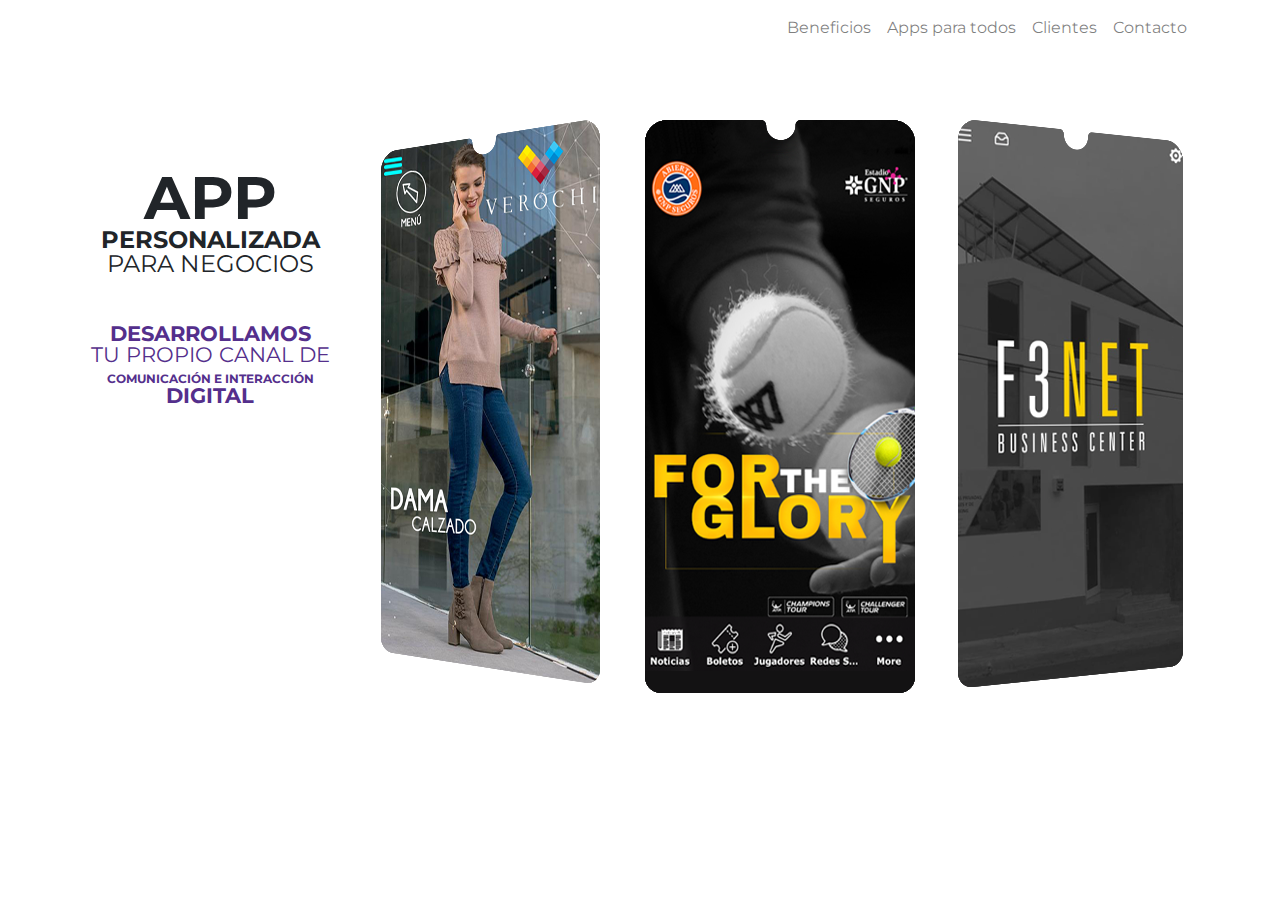
==== home.html @ 8f013112 "commit inicial" ====
<!DOCTYPE html>
<html lang="en">
<head>
    <meta charset="UTF-8">
    <meta name="viewport" content="width=device-width, initial-scale=1.0">
    <meta http-equiv="X-UA-Compatible" content="ie=edge">
    <!-- Styles Bootstrap -->
    <link rel="stylesheet" href="https://stackpath.bootstrapcdn.com/bootstrap/4.4.1/css/bootstrap.min.css" integrity="sha384-Vkoo8x4CGsO3+Hhxv8T/Q5PaXtkKtu6ug5TOeNV6gBiFeWPGFN9MuhOf23Q9Ifjh" crossorigin="anonymous">
    <link href="https://fonts.googleapis.com/css?family=Montserrat:400,700&display=swap" rel="stylesheet">
    <link rel="stylesheet" href="css/styles.css">
    <title>PubliApps</title>
</head>
<body>
    <!-- Navigation -->
    <nav class="navbar navbar-light navbar-expand-lg bg-transparent static-top">
      <div class="container">
        <a class="navbar-brand" href="#home">
          <img src="http://placehold.it/150x50?text=Logo" alt="">
        </a>
        <button class="navbar-toggler" type="button" data-toggle="collapse" data-target="#navbarResponsive" aria-controls="navbarResponsive" aria-expanded="false" aria-label="Toggle navigation">
          <span class="navbar-toggler-icon"></span>
        </button>
        <div class="collapse navbar-collapse" id="navbarResponsive">
          <ul class="navbar-nav ml-auto">
            <li class="nav-item">
              <a class="nav-link" href="#beneficios">Beneficios</a>
            </li>
            <li class="nav-item">
              <a class="nav-link" href="#apps_para_todos">Apps para todos</a>
            </li>
            <li class="nav-item">
              <a class="nav-link" href="#clientes">Clientes</a>
            </li>
            <li class="nav-item">
              <a class="nav-link" href="#contacto">Contacto</a>
            </li>
          </ul>
        </div>
      </div>
    </nav>
  
    <!-- SECTION HOME -->
    <div id="home" class="mt-5">
      <div class="container">
        <div class="row">
          <div class="col my-3">
            <div class="home-texto_principal text-center my-5">
              <h1 class="mb-0">App</h1>
              <p> <span>personalizada</span> <br>para negocios</p>
            </div>
            <div class="home-texto_secundario text-center my-5">
              <p>
                <span>Desarrollamos</span> <br> tu propio canal de <br> <span class="home-texto_secundario-pequeño">comunicación e interacción</span> <br> <span>digital</span>
              </p>
            </div>
          </div>
          <div class="col text-center my-3">
            <img src="img/app-1.png" alt="">
          </div>
          <div class="col text-center my-3">
            <img src="img/app-2.png" alt="">
          </div>
          <div class="col text-center my-3">
            <img src="img/app-3.png" alt="">
          </div>
        </div>
      </div>
    </div>
    <!-- //SECTION HOME -->
    <div id="beneficios"></div>
    <div id="apps_para_todos"></div>
    <div id="clientes"></div>
    <div id="contacto"></div>

    
    <!-- Scripts Bootstrap -->
    <script src="https://code.jquery.com/jquery-3.4.1.slim.min.js" integrity="sha384-J6qa4849blE2+poT4WnyKhv5vZF5SrPo0iEjwBvKU7imGFAV0wwj1yYfoRSJoZ+n" crossorigin="anonymous"></script>
    <script src="https://cdn.jsdelivr.net/npm/popper.js@1.16.0/dist/umd/popper.min.js" integrity="sha384-Q6E9RHvbIyZFJoft+2mJbHaEWldlvI9IOYy5n3zV9zzTtmI3UksdQRVvoxMfooAo" crossorigin="anonymous"></script>
    <script src="https://stackpath.bootstrapcdn.com/bootstrap/4.4.1/js/bootstrap.min.js" integrity="sha384-wfSDF2E50Y2D1uUdj0O3uMBJnjuUD4Ih7YwaYd1iqfktj0Uod8GCExl3Og8ifwB6" crossorigin="anonymous"></script>
</body>
</html>
---- css/styles.css ----
/*ESTILOS GENERALES*/

body {
    font-family: 'Montserrat', sans-serif;
}

/* // ESTILOS GENERALES*/

/* ESTILOS HOME */

#home .home-texto_principal {
    font-size: 1.5em;
}
#home .home-texto_secundario {
    font-size: 1.3em;
    color: #542f8c;
}
#home .home-texto_principal h1 {
    font-weight: 700;
    text-transform: uppercase;
    line-height: 1;
    font-size: 2.5em;
}
#home .home-texto_principal p, #home .home-texto_secundario p {
    text-transform: uppercase;
    line-height: 1;
}
#home .home-texto_principal p span, #home .home-texto_secundario p span {
    font-weight: 700;
}
#home .home-texto_secundario .home-texto_secundario-pequeño {
    font-size: 0.6em;
}

/* // ESTILOS HOME */
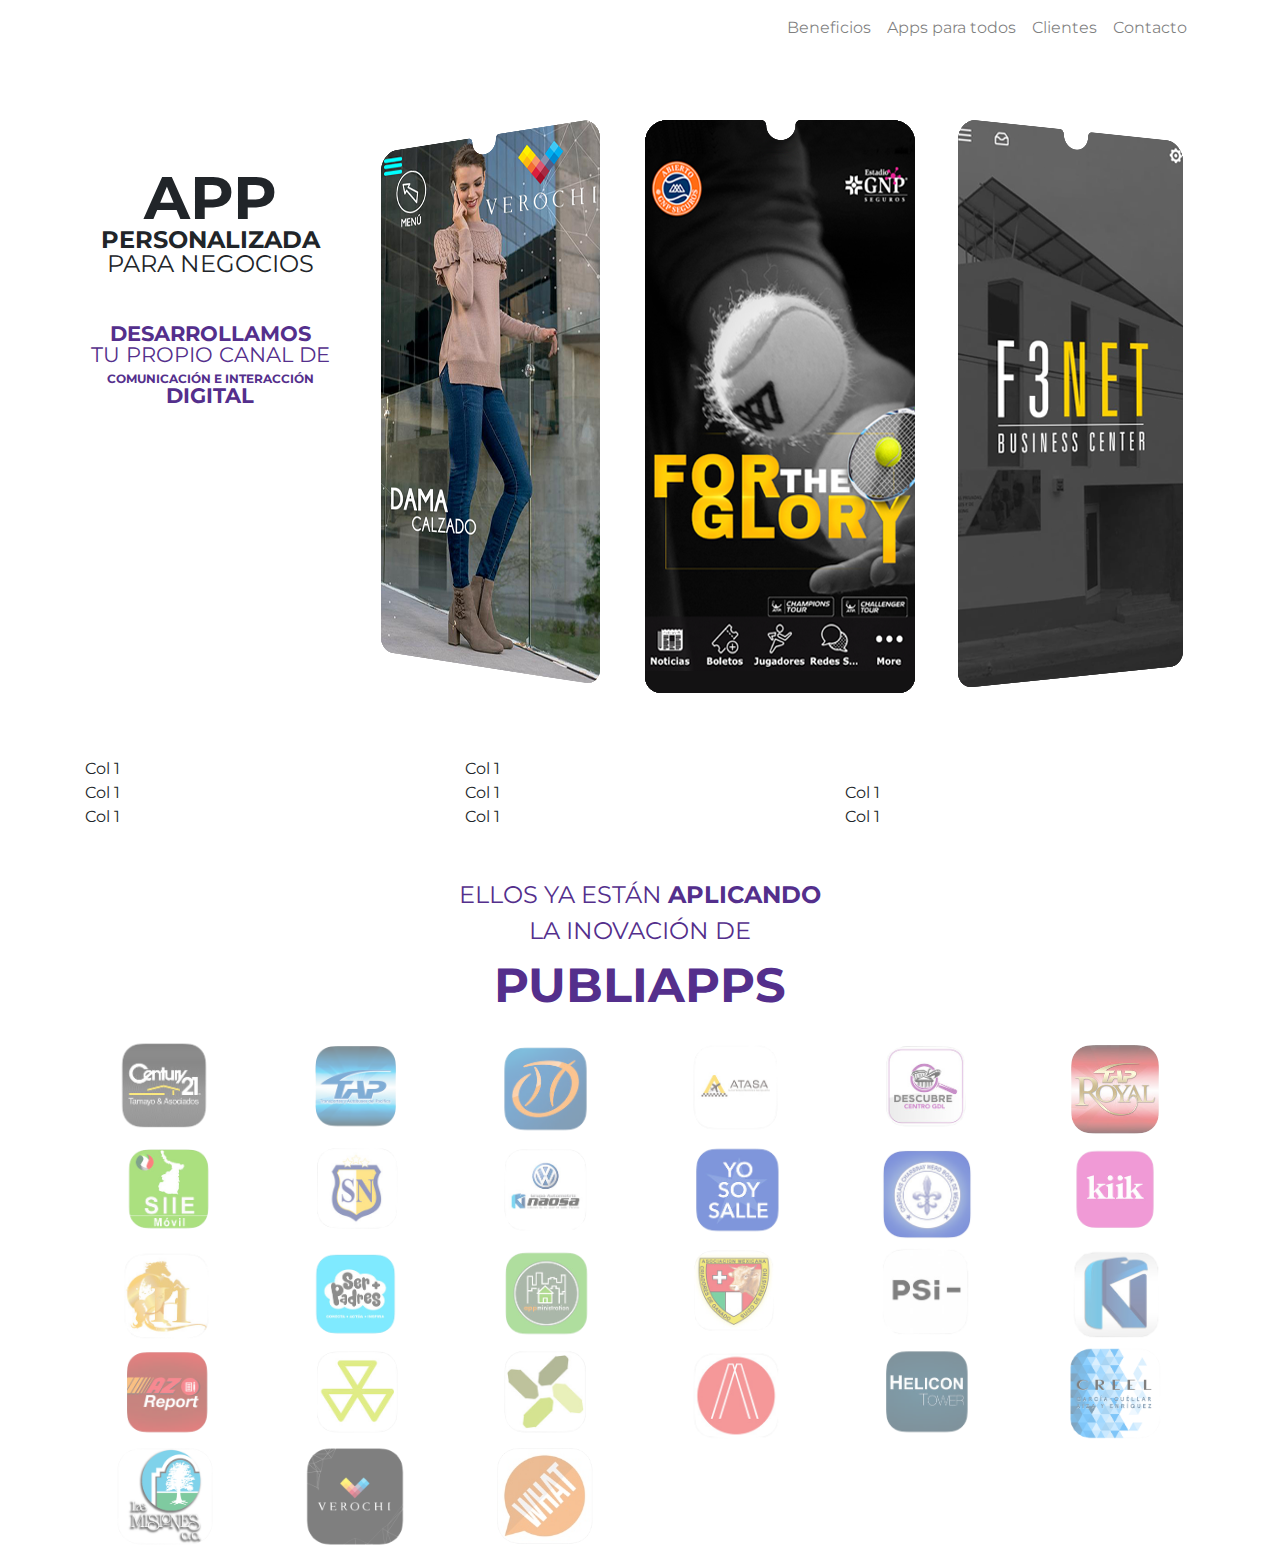
==== commit f0c6809c: "empezando clientes" ====
--- a/home.html
+++ b/home.html
@@ -67,9 +67,150 @@
       </div>
     </div>
     <!-- //SECTION HOME -->
-    <div id="beneficios"></div>
+
+    <!-- SECTION BENEFICIOS -->
+    <div id="beneficios" class="my-5">
+      <div class="container">
+        <div class="row justify-content-start">
+          <div class="col-4">
+            Col 1
+          </div>
+          <div class="col-4">
+            Col 1
+          </div>
+        </div>
+        <div class="row justify-content-start">
+          <div class="col-4">
+            Col 1
+          </div>
+          <div class="col-4">
+            Col 1
+          </div>
+          <div class="col-4">
+            Col 1
+          </div>
+        </div>
+        <div class="row justify-content-start">
+          <div class="col-4">
+            Col 1
+          </div>
+          <div class="col-4">
+            Col 1
+          </div>
+          <div class="col-4">
+            Col 1
+          </div>
+        </div>
+      </div>
+    </div>
+    <!-- // SECTION BENEFICIOS -->
+
     <div id="apps_para_todos"></div>
-    <div id="clientes"></div>
+
+    <!-- SECTION CLIENTES -->
+    <div id="clientes">
+      <div class="container">
+        <div class="row">
+          <div class="col text-center">
+            <p class="clientes-titulo">
+              Ellos ya están <span>aplicando</span><br> la inovación de <br><span class="clientes-titulo-mas_grande">PubliApps</span>
+            </p>
+          </div>
+        </div>
+        <div class="row text-center">
+          <div class="col-md-2 col-sm-6">
+            <img src="img/cliente-1.png" alt="">
+          </div>
+          <div class="col-md-2 col-sm-6">
+            <img src="img/cliente-2.png" alt="">
+          </div>
+          <div class="col-md-2 col-sm-6">
+            <img src="img/cliente-3.png" alt="">
+          </div>
+          <div class="col-md-2 col-sm-6">
+            <img src="img/cliente-4.png" alt="">
+          </div>
+          <div class="col-md-2 col-sm-6">
+            <img src="img/cliente-5.png" alt="">
+          </div>
+          <div class="col-md-2 col-sm-6">
+            <img src="img/cliente-6.png" alt="">
+          </div>
+        </div>
+        <div class="row text-center">
+          <div class="col-2">
+            <img src="img/cliente-7.png" alt="">
+          </div>
+          <div class="col-2">
+            <img src="img/cliente-8.png" alt="">
+          </div>
+          <div class="col-2">
+            <img src="img/cliente-9.png" alt="">
+          </div>
+          <div class="col-2">
+            <img src="img/cliente-10.png" alt="">
+          </div>
+          <div class="col-2">
+            <img src="img/cliente-11.png" alt="">
+          </div>
+          <div class="col-2">
+            <img src="img/cliente-12.png" alt="">
+          </div>
+        </div>
+        <div class="row text-center">
+          <div class="col-2">
+            <img src="img/cliente-13.png" alt="">
+          </div>
+          <div class="col-2">
+            <img src="img/cliente-14.png" alt="">
+          </div>
+          <div class="col-2">
+            <img src="img/cliente-15.png" alt="">
+          </div>
+          <div class="col-2">
+            <img src="img/cliente-16.png" alt="">
+          </div>
+          <div class="col-2">
+            <img src="img/cliente-17.png" alt="">
+          </div>
+          <div class="col-2">
+            <img src="img/cliente-18.png" alt="">
+          </div>
+        </div>
+        <div class="row text-center">
+          <div class="col-2">
+            <img src="img/cliente-19.png" alt="">
+          </div>
+          <div class="col-2">
+            <img src="img/cliente-20.png" alt="">
+          </div>
+          <div class="col-2">
+            <img src="img/cliente-21.png" alt="">
+          </div>
+          <div class="col-2">
+            <img src="img/cliente-22.png" alt="">
+          </div>
+          <div class="col-2">
+            <img src="img/cliente-23.png" alt="">
+          </div>
+          <div class="col-2">
+            <img src="img/cliente-24.png" alt="">
+          </div>
+        </div>
+        <div class="row text-center">
+          <div class="col-2">
+            <img src="img/cliente-25.png" alt="">
+          </div>
+          <div class="col-2">
+            <img src="img/cliente-26.png" alt="">
+          </div>
+          <div class="col-2">
+            <img src="img/cliente-27.png" alt="">
+          </div>
+        </div>
+      </div>
+    </div>
+    <!-- SECTION CLIENTES -->
     <div id="contacto"></div>
 
     
--- a/css/styles.css
+++ b/css/styles.css
@@ -32,4 +32,26 @@
     font-size: 0.6em;
 }
 
-/* // ESTILOS HOME */+/* // ESTILOS HOME */
+
+/* ESTILOS CLIENTES*/
+
+#clientes .clientes-titulo {
+    text-transform: uppercase;
+    color: #542f8c;
+    font-size: 1.5em;
+}
+#clientes .clientes-titulo span{
+    font-weight: 700;
+}
+#clientes .clientes-titulo .clientes-titulo-mas_grande {
+    font-size: 2em;
+}
+#clientes img {
+    width: 100px;
+    opacity: 0.5;
+}
+#clientes img:hover {
+    opacity: 1;
+}
+/* // ESTILOS CLIENTES*/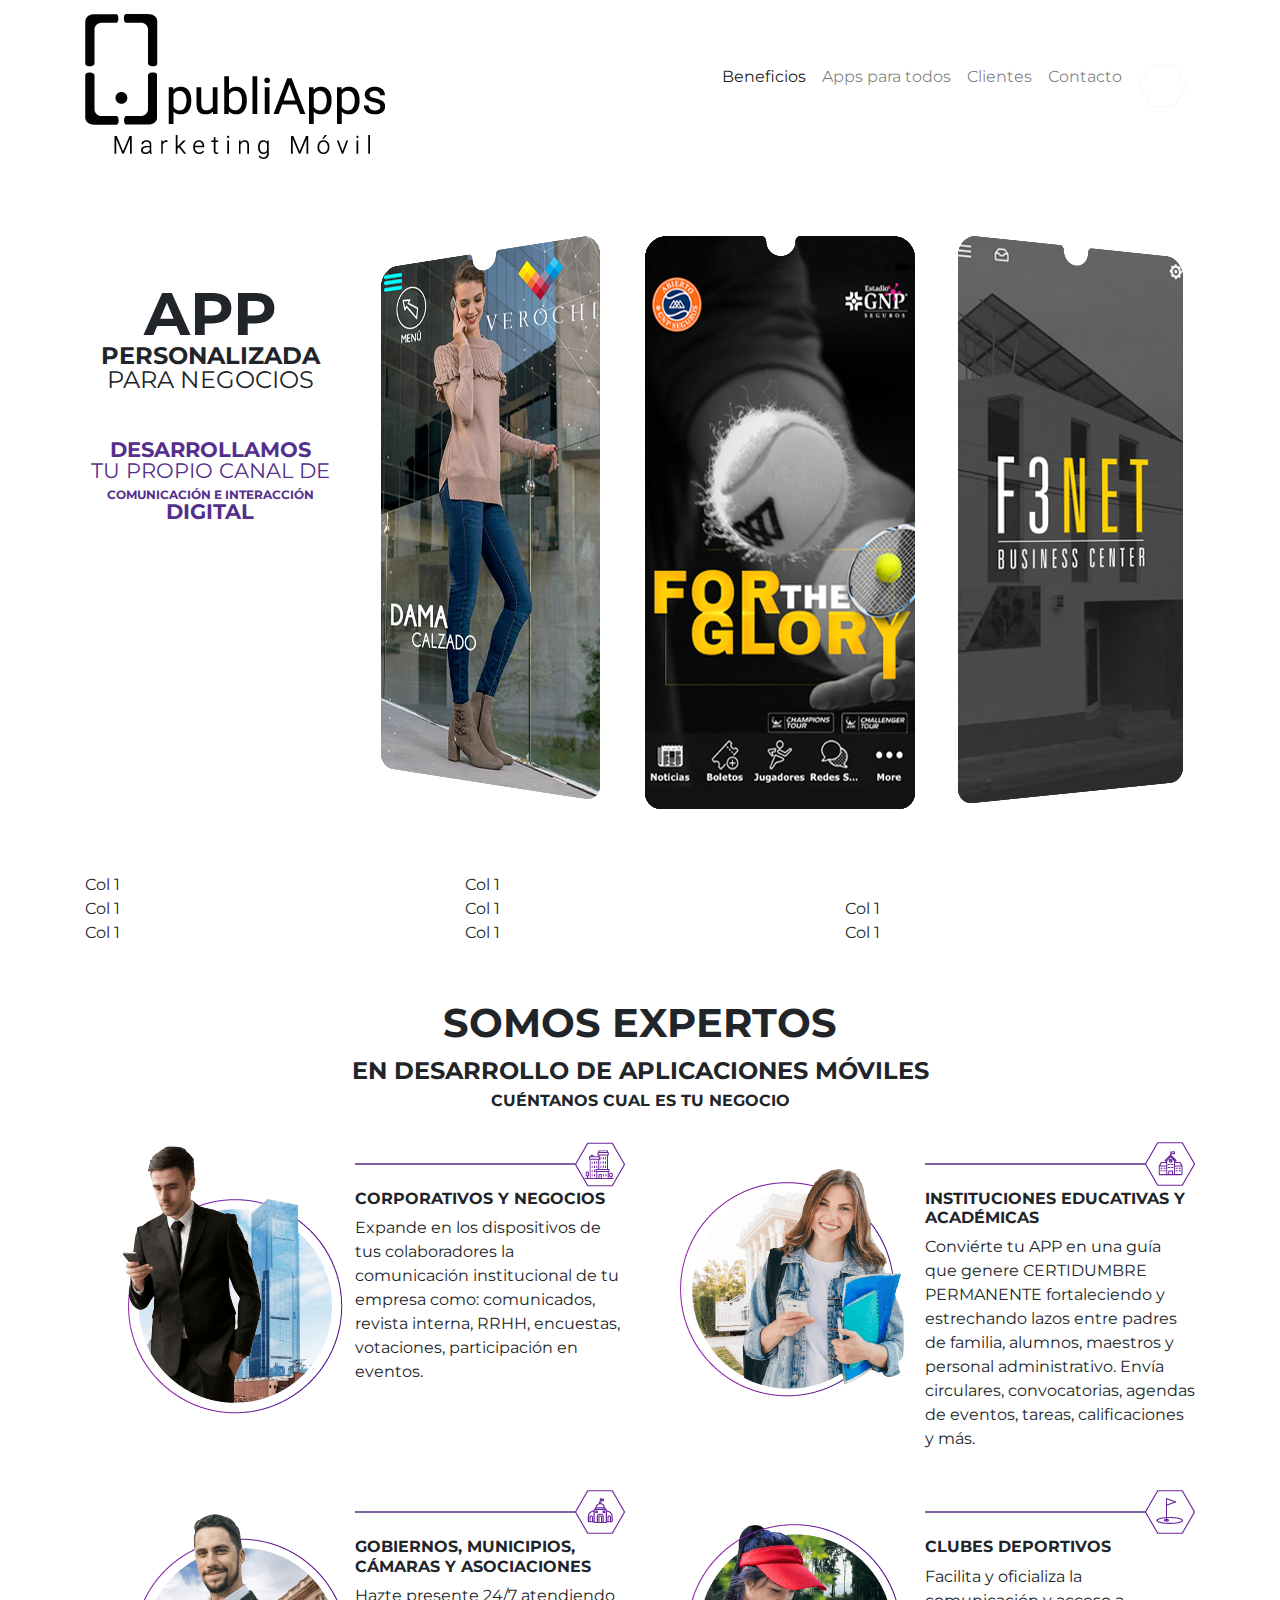
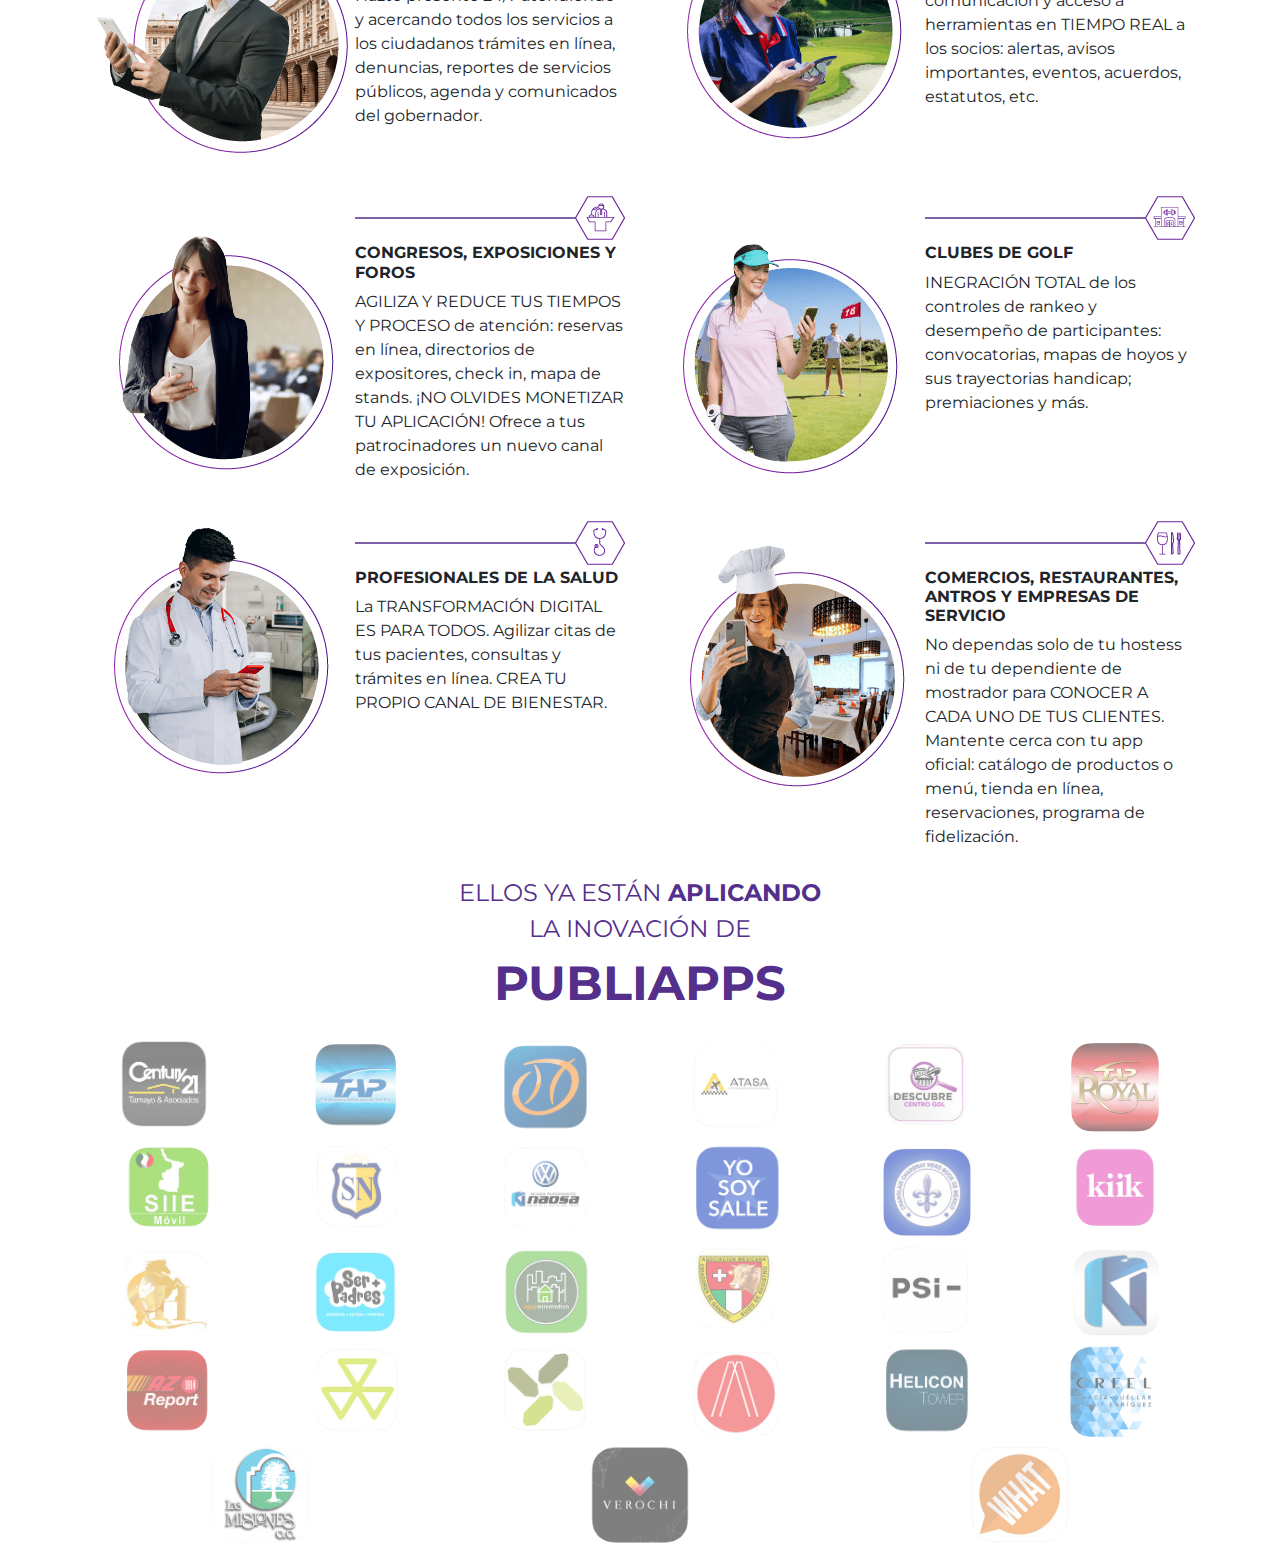
==== commit 71500167: "somos expertos section" ====
--- a/home.html
+++ b/home.html
@@ -15,14 +15,14 @@
     <nav class="navbar navbar-light navbar-expand-lg bg-transparent static-top">
       <div class="container">
         <a class="navbar-brand" href="#home">
-          <img src="http://placehold.it/150x50?text=Logo" alt="">
+          <img src="img/logo.png" alt="">
         </a>
         <button class="navbar-toggler" type="button" data-toggle="collapse" data-target="#navbarResponsive" aria-controls="navbarResponsive" aria-expanded="false" aria-label="Toggle navigation">
           <span class="navbar-toggler-icon"></span>
         </button>
         <div class="collapse navbar-collapse" id="navbarResponsive">
           <ul class="navbar-nav ml-auto">
-            <li class="nav-item">
+            <li class="nav-item active">
               <a class="nav-link" href="#beneficios">Beneficios</a>
             </li>
             <li class="nav-item">
@@ -33,6 +33,11 @@
             </li>
             <li class="nav-item">
               <a class="nav-link" href="#contacto">Contacto</a>
+            </li>
+            <li class="nav-item">
+              <a href="#" class="nav-link">
+                <img src="img/icono-fb.png" alt="">
+              </a>
             </li>
           </ul>
         </div>
@@ -105,7 +110,123 @@
     </div>
     <!-- // SECTION BENEFICIOS -->
 
-    <div id="apps_para_todos"></div>
+    <!-- SECTION APPS PARA TODOS -->
+    <div id="apps_para_todos">
+    <div class="container">
+      <div class="row">
+        <div class="col text-center">
+          <p class="apps_para_todos-titulo_principal">
+            <span class="primer_titulo"> somos expertos</span> <br> <span  class="segundo_titulo">en desarrollo de aplicaciones móviles</span> <br> cuéntanos cual es tu negocio
+          </p>
+        </div>
+      </div>
+      <div class="row">
+        <div class="col">
+          <div class="apps_para_todos-imagen">
+            <img src="img/apps-1.png" alt="">
+          </div>
+          <div class="apps_para_todos-texto">
+            <div class="apps_para_todos-icono">
+              <img src="img/icono-1.png" alt="">
+            </div>
+            <h5>Corporativos y negocios</h5>
+            <p>Expande en los dispositivos de tus colaboradores la comunicación institucional de tu empresa como: comunicados, revista interna, RRHH, encuestas, votaciones, participación en eventos.</p>
+          </div>
+        </div>
+        <div class="col">
+          <div class="apps_para_todos-imagen">
+            <img src="img/apps-2.png" alt="">
+          </div>
+          <div class="apps_para_todos-texto">
+            <div class="apps_para_todos-icono">
+              <img src="img/icono-2.png" alt="">
+            </div>
+            <h5>Instituciones educativas y académicas</h5>
+            <p>Conviérte tu APP en una guía que genere CERTIDUMBRE PERMANENTE fortaleciendo y estrechando lazos entre padres de familia, alumnos, maestros y personal administrativo. Envía circulares, convocatorias, agendas de eventos, tareas, calificaciones y más.</p>
+          </div>
+        </div>
+      </div>
+      <div class="row">
+        <div class="col">
+          <div class="apps_para_todos-imagen">
+            <img src="img/apps-3.png" alt="">
+          </div>
+          <div class="apps_para_todos-texto">
+            <div class="apps_para_todos-icono">
+              <img src="img/icono-3.png" alt="">
+            </div>
+            <h5>Gobiernos, municipios, cámaras y asociaciones</h5>
+            <p>Hazte presente 24/7 atendiendo y acercando todos los servicios a los ciudadanos trámites en línea, denuncias, reportes de servicios públicos, agenda y comunicados del gobernador.</p>
+          </div>
+        </div>
+        <div class="col">
+          <div class="apps_para_todos-imagen">
+            <img src="img/apps-4.png" alt="">
+          </div>
+          <div class="apps_para_todos-texto">
+            <div class="apps_para_todos-icono">
+              <img src="img/icono-4.png" alt="">
+            </div>
+            <h5>Clubes deportivos</h5>
+            <p>Facilita y oficializa la comunicación y acceso a herramientas en TIEMPO REAL a los socios: alertas, avisos importantes, eventos, acuerdos, estatutos, etc.</p>
+          </div>
+        </div>
+      </div>
+      <div class="row">
+        <div class="col">
+          <div class="apps_para_todos-imagen">
+            <img src="img/apps-5.png" alt="">
+          </div>
+          <div class="apps_para_todos-texto">
+            <div class="apps_para_todos-icono">
+              <img src="img/icono-5.png" alt="">
+            </div>
+            <h5>Congresos, exposiciones y foros</h5>
+            <p>AGILIZA Y REDUCE TUS TIEMPOS Y PROCESO de atención: reservas en línea, directorios de expositores, check in, mapa de stands. ¡NO OLVIDES MONETIZAR TU APLICACIÓN! Ofrece a tus patrocinadores un nuevo canal de exposición.</p>
+          </div>
+        </div>
+        <div class="col">
+          <div class="apps_para_todos-imagen">
+            <img src="img/apps-6.png" alt="">
+          </div>
+          <div class="apps_para_todos-texto">
+            <div class="apps_para_todos-icono">
+              <img src="img/icono-6.png" alt="">
+            </div>
+            <h5>Clubes de golf</h5>
+            <p>INEGRACIÓN TOTAL de los controles de rankeo y desempeño de participantes: convocatorias, mapas de hoyos y sus trayectorias handicap; premiaciones y más.</p>
+          </div>
+        </div>
+      </div>
+      <div class="row">
+        <div class="col">
+          <div class="apps_para_todos-imagen">
+            <img src="img/apps-7.png" alt="">
+          </div>
+          <div class="apps_para_todos-texto">
+            <div class="apps_para_todos-icono">
+              <img src="img/icono-7.png" alt="">
+            </div>
+            <h5>Profesionales de la salud</h5>
+            <p>La TRANSFORMACIÓN DIGITAL ES PARA TODOS. Agilizar citas de tus pacientes, consultas y trámites en línea. CREA TU PROPIO CANAL DE BIENESTAR.</p>
+          </div>
+        </div>
+        <div class="col">
+          <div class="apps_para_todos-imagen">
+            <img src="img/apps-8.png" alt="">
+          </div>
+          <div class="apps_para_todos-texto">
+            <div class="apps_para_todos-icono">
+              <img src="img/icono-8.png" alt="">
+            </div>
+            <h5>Comercios, restaurantes, antros y empresas de servicio</h5>
+            <p>No dependas solo de tu hostess ni de tu dependiente de mostrador para CONOCER A CADA UNO DE TUS CLIENTES. Mantente cerca con tu app oficial: catálogo de productos o menú, tienda en línea, reservaciones, programa de fidelización.</p>
+          </div>
+        </div>
+      </div>
+    </div>
+    </div>
+    <!-- // SECTION APPS PARA TODOS -->
 
     <!-- SECTION CLIENTES -->
     <div id="clientes">
@@ -118,93 +239,93 @@
           </div>
         </div>
         <div class="row text-center">
-          <div class="col-md-2 col-sm-6">
+          <div class="col">
             <img src="img/cliente-1.png" alt="">
           </div>
-          <div class="col-md-2 col-sm-6">
+          <div class="col">
             <img src="img/cliente-2.png" alt="">
           </div>
-          <div class="col-md-2 col-sm-6">
+          <div class="col">
             <img src="img/cliente-3.png" alt="">
           </div>
-          <div class="col-md-2 col-sm-6">
+          <div class="col">
             <img src="img/cliente-4.png" alt="">
           </div>
-          <div class="col-md-2 col-sm-6">
+          <div class="col">
             <img src="img/cliente-5.png" alt="">
           </div>
-          <div class="col-md-2 col-sm-6">
+          <div class="col">
             <img src="img/cliente-6.png" alt="">
           </div>
         </div>
         <div class="row text-center">
-          <div class="col-2">
+          <div class="col">
             <img src="img/cliente-7.png" alt="">
           </div>
-          <div class="col-2">
+          <div class="col">
             <img src="img/cliente-8.png" alt="">
           </div>
-          <div class="col-2">
+          <div class="col">
             <img src="img/cliente-9.png" alt="">
           </div>
-          <div class="col-2">
+          <div class="col">
             <img src="img/cliente-10.png" alt="">
           </div>
-          <div class="col-2">
+          <div class="col">
             <img src="img/cliente-11.png" alt="">
           </div>
-          <div class="col-2">
+          <div class="col">
             <img src="img/cliente-12.png" alt="">
           </div>
         </div>
         <div class="row text-center">
-          <div class="col-2">
+          <div class="col">
             <img src="img/cliente-13.png" alt="">
           </div>
-          <div class="col-2">
+          <div class="col">
             <img src="img/cliente-14.png" alt="">
           </div>
-          <div class="col-2">
+          <div class="col">
             <img src="img/cliente-15.png" alt="">
           </div>
-          <div class="col-2">
+          <div class="col">
             <img src="img/cliente-16.png" alt="">
           </div>
-          <div class="col-2">
+          <div class="col">
             <img src="img/cliente-17.png" alt="">
           </div>
-          <div class="col-2">
+          <div class="col">
             <img src="img/cliente-18.png" alt="">
           </div>
         </div>
         <div class="row text-center">
-          <div class="col-2">
+          <div class="col">
             <img src="img/cliente-19.png" alt="">
           </div>
-          <div class="col-2">
+          <div class="col">
             <img src="img/cliente-20.png" alt="">
           </div>
-          <div class="col-2">
+          <div class="col">
             <img src="img/cliente-21.png" alt="">
           </div>
-          <div class="col-2">
+          <div class="col">
             <img src="img/cliente-22.png" alt="">
           </div>
-          <div class="col-2">
+          <div class="col">
             <img src="img/cliente-23.png" alt="">
           </div>
-          <div class="col-2">
+          <div class="col">
             <img src="img/cliente-24.png" alt="">
           </div>
         </div>
         <div class="row text-center">
-          <div class="col-2">
+          <div class="col">
             <img src="img/cliente-25.png" alt="">
           </div>
-          <div class="col-2">
+          <div class="col">
             <img src="img/cliente-26.png" alt="">
           </div>
-          <div class="col-2">
+          <div class="col">
             <img src="img/cliente-27.png" alt="">
           </div>
         </div>
--- a/css/styles.css
+++ b/css/styles.css
@@ -54,4 +54,42 @@
 #clientes img:hover {
     opacity: 1;
 }
-/* // ESTILOS CLIENTES*/+/* // ESTILOS CLIENTES*/
+
+/* ESTILOS APPS PARA TODOS */
+
+#apps_para_todos .apps_para_todos-titulo_principal {
+    text-transform: uppercase;
+    font-weight: 700;
+}
+#apps_para_todos .apps_para_todos-titulo_principal .primer_titulo {
+    font-size: 2.5em;
+}
+#apps_para_todos .apps_para_todos-titulo_principal .segundo_titulo {
+    font-size: 1.5em;
+}
+#apps_para_todos .apps_para_todos-imagen, #apps_para_todos .apps_para_todos-texto {
+    width: 50%;
+    float: left;
+    margin: 10px auto;
+}
+#apps_para_todos .apps_para_todos-texto h5 {
+    font-weight: 700;
+    text-transform: uppercase;
+    font-size: 1em;
+}
+#apps_para_todos .apps_para_todos-texto .apps_para_todos-icono {
+    text-align: right;
+    position: relative;
+}
+#apps_para_todos .apps_para_todos-texto .apps_para_todos-icono:before {
+    content: '';
+    position: absolute;
+    top: 50%;
+    left: 0;
+    border-top: 1px solid #542f8c;
+    background: #542f8c;
+    width: calc(100% - 50px);
+    transform: translateY(-50%);
+}
+/* // ESTILOS APPS PARA TODOS */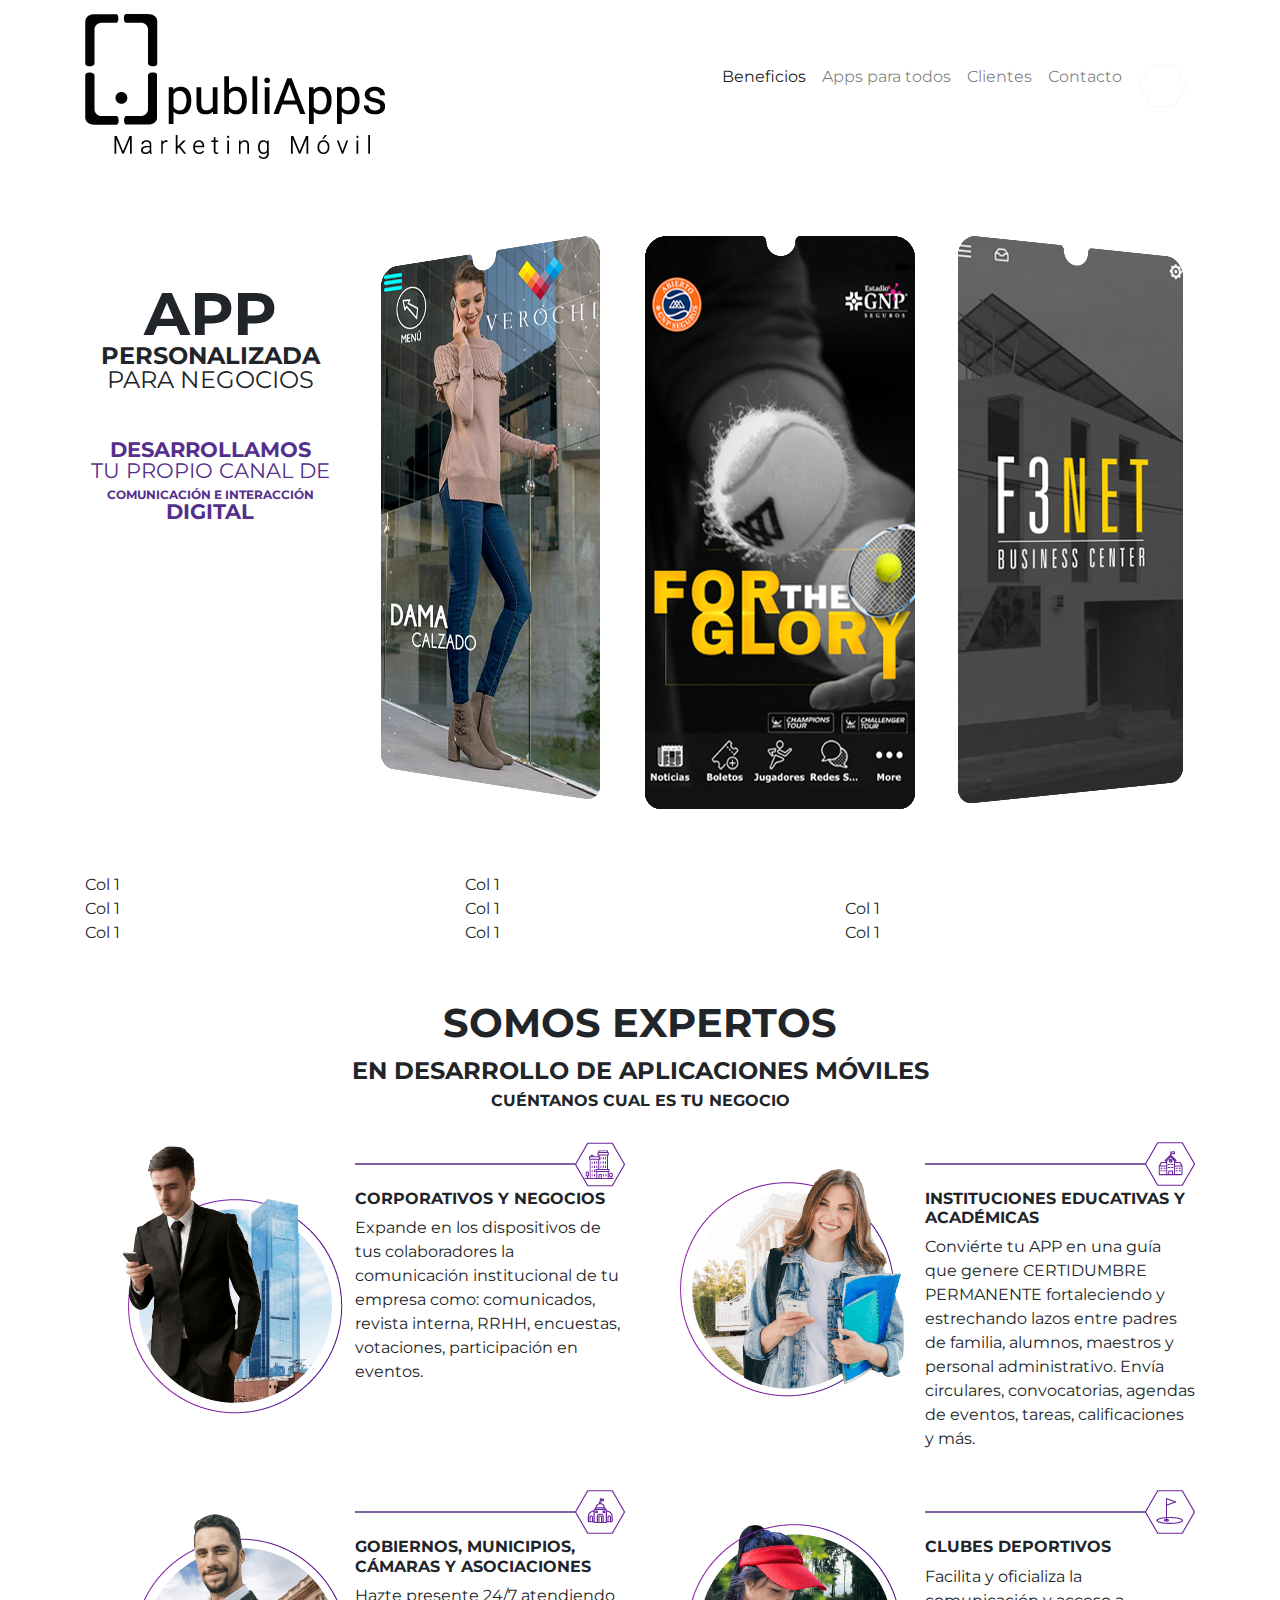
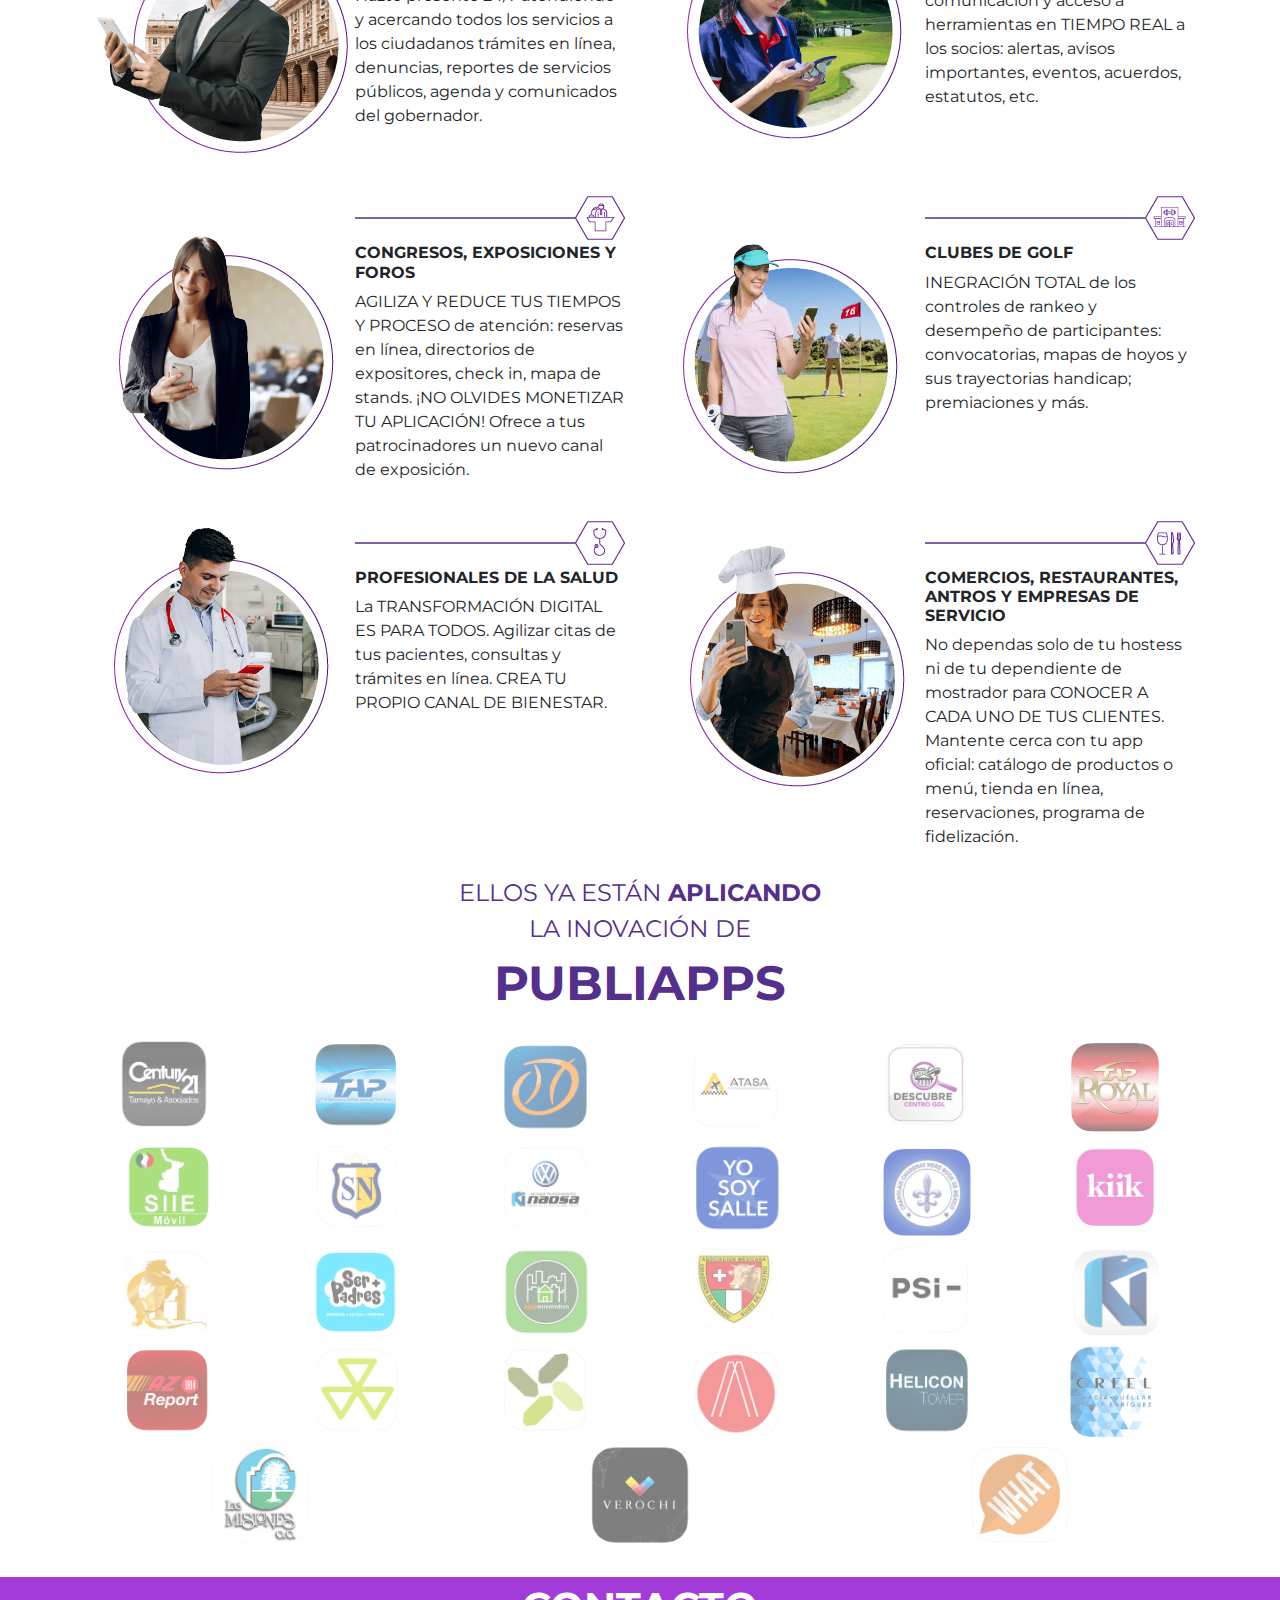
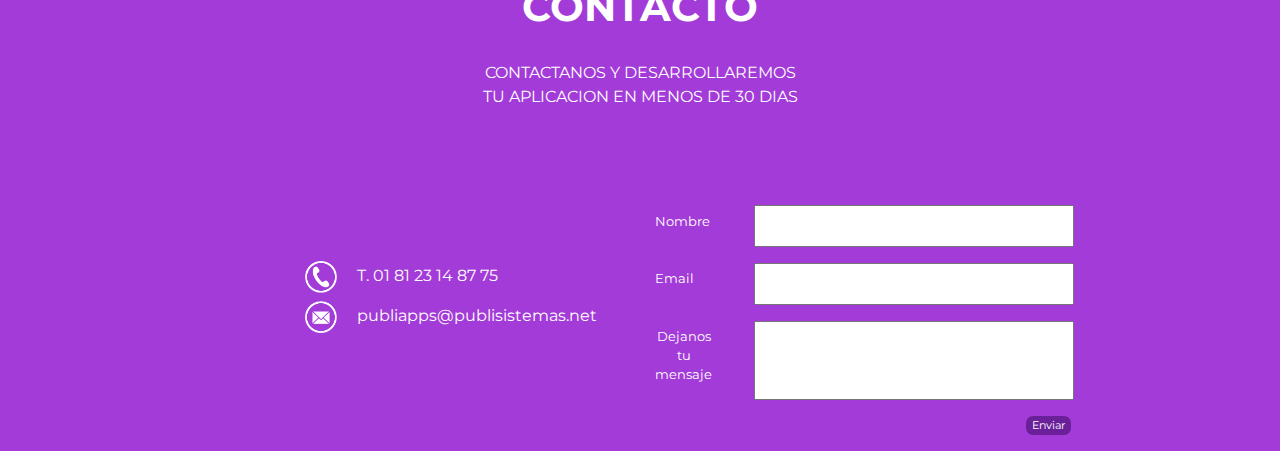
==== commit 0f3aa242: "diseño de footer" ====
--- a/home.html
+++ b/home.html
@@ -332,7 +332,65 @@
       </div>
     </div>
     <!-- SECTION CLIENTES -->
-    <div id="contacto"></div>
+    <div id="contacto">
+      <div class="container">
+        <div class="row">
+          <div class="col text-center">
+            
+              <p class="contacto-titulo_primera_linea" >CONTACTO</p> <br> 
+              <p class="contacto-subtitulo">CONTACTANOS Y DESARROLLAREMOS <br> 
+                TU APLICACION EN MENOS DE 30 DIAS</p>
+          
+          </div>
+        </div>
+        <div class="row">
+          <div class="col">
+            <div class="contacto-info">
+              <div class="contacto-info_telefono">
+                <img class="contacto-icono_telefono" src="img/icono-telefono.png" alt=""/>
+                <span class="contacto-telefono" > T. 01 81 23 14 87 75</span>
+              </div>
+              
+              <div class="contacto-info_correo">
+                <img  class="contacto-icono_correo" src="img/icono-correo.png" alt=""/>
+                <span class="contacto-correo" >publiapps@publisistemas.net</span>
+              </div>
+            </div>
+            
+          </div>
+          <div class="col">
+            <form class="contact-form">
+
+              <div class="contacto-form_row">
+                <p class="contacto-form_label">Nombre</p>
+                <input class="contacto-form_input" />
+              </div>
+
+              <div class="contacto-form_row">
+                <p class="contacto-form_label"> Email</p>
+                <input class="contacto-form_input" />
+              </div>
+
+              <div class="contacto-form_row">
+                <p class="contacto-form_label">Dejanos tu mensaje</p>
+                <textarea  class="contacto-form_input">  </textarea >
+              </div>
+
+
+              <div class="contacto-form_row">
+                <div class="contacto-boton-row" >
+                  <button class="contacto-boton_de_envio">Enviar</button>
+                </div>
+              </div>
+              
+            </form>
+          </div>
+        </div>
+
+      </div>
+
+
+    </div>
 
     
     <!-- Scripts Bootstrap -->
--- a/css/styles.css
+++ b/css/styles.css
@@ -92,4 +92,114 @@
     width: calc(100% - 50px);
     transform: translateY(-50%);
 }
-/* // ESTILOS APPS PARA TODOS */+/* // ESTILOS APPS PARA TODOS */
+
+
+
+
+/* ESTILOS CONTACTO*/
+#contacto {
+    margin-top: 2em;
+    background:#a33bd8;
+}
+
+
+
+#contacto .contacto-titulo_primera_linea {
+    font-weight: bold;
+    font-size: 2.5em;
+    color: white;
+    font-family: 'Montserrat', sans-serif;
+    text-transform: uppercase;
+    margin-bottom: 0;
+
+}
+
+#contacto .contacto-subtitulo{
+    color: white;
+    font-family: 'Montserrat', sans-serif;
+    text-transform: uppercase;   
+}
+
+#contacto .contacto-icono_telefono {
+    height: 2em;
+    margin-right: 1em;
+}
+
+#contacto .contacto-icono_correo {
+    height: 2em;
+    margin-right: 1em;
+    
+}
+
+#contacto .contacto-info_telefono {
+    margin-bottom: 0.5em;
+    width: 20em;
+    margin-top: 3.5em;
+}
+
+#contacto .contacto-info_correo {
+    width: 20em;
+}
+
+
+#contacto .contacto-telefono {
+    color: white;
+    
+}
+
+
+#contacto .contacto-correo {
+    color: white;
+}
+
+#contacto .contacto-info {
+    display: flex;
+    flex-direction: column;
+    align-items: flex-end;
+    justify-content: center;
+    margin-top: 5em;
+}
+
+#contacto .contact-form {
+    margin-top: 5em;
+}
+
+#contacto .contacto-form_input{
+    width: 20rem;
+    margin-left: 3rem;
+    resize: none;
+}
+
+#contacto .contacto-form_row {
+    display: flex;
+    flex-direction: row;
+    margin-bottom: 1em;
+
+}
+
+
+#contacto .contacto-form_label {
+    font-size: 0.8em;
+    color: white;
+    width: 4em;
+    display: flex;
+    margin-top:0.5em;
+    text-align: center;
+}
+
+#contacto .contacto-boton_de_envio {
+    font-size: 0.7em;
+    border-radius: 7px;
+    border: none;
+    left: 1px;
+    background-color: #6a2099;
+    color: white;
+    float: right;
+}
+
+#contacto .contacto-boton-row{
+    display: flex;
+    width: 77%;
+    justify-content: flex-end;
+}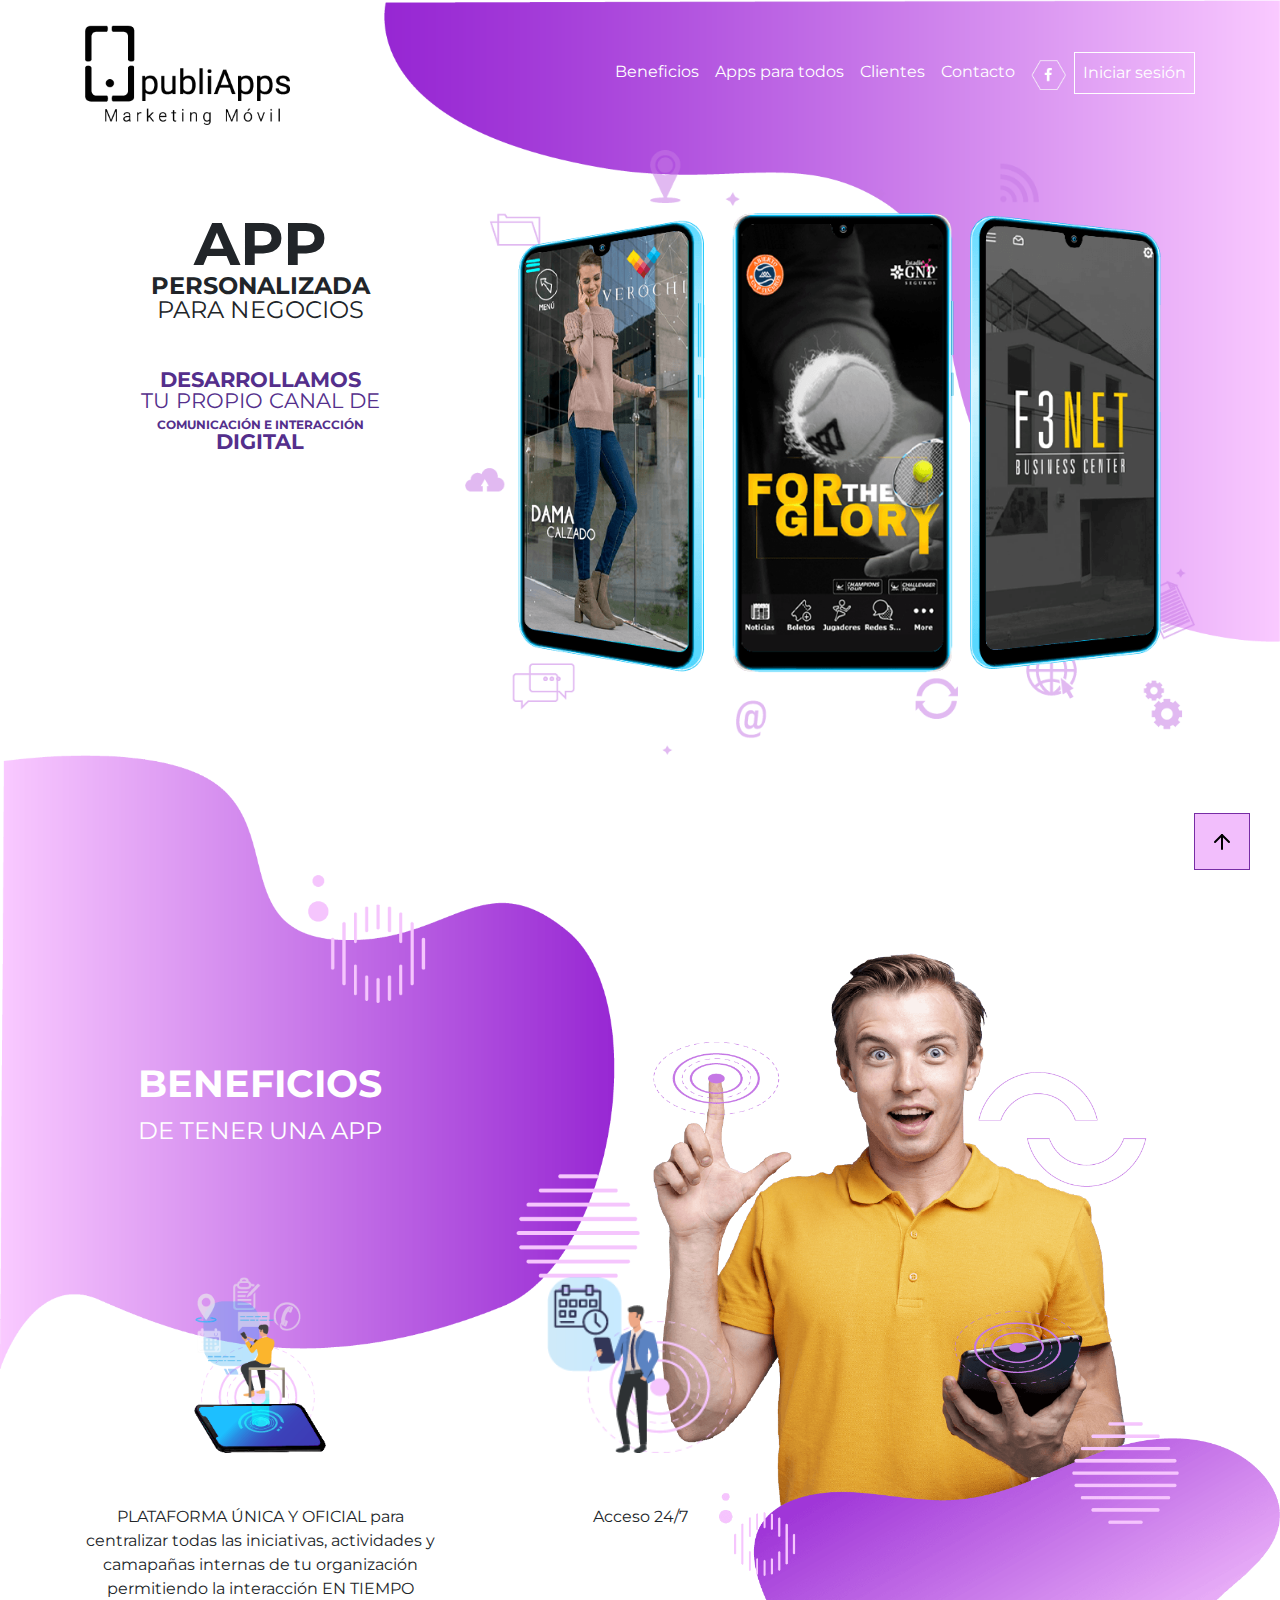
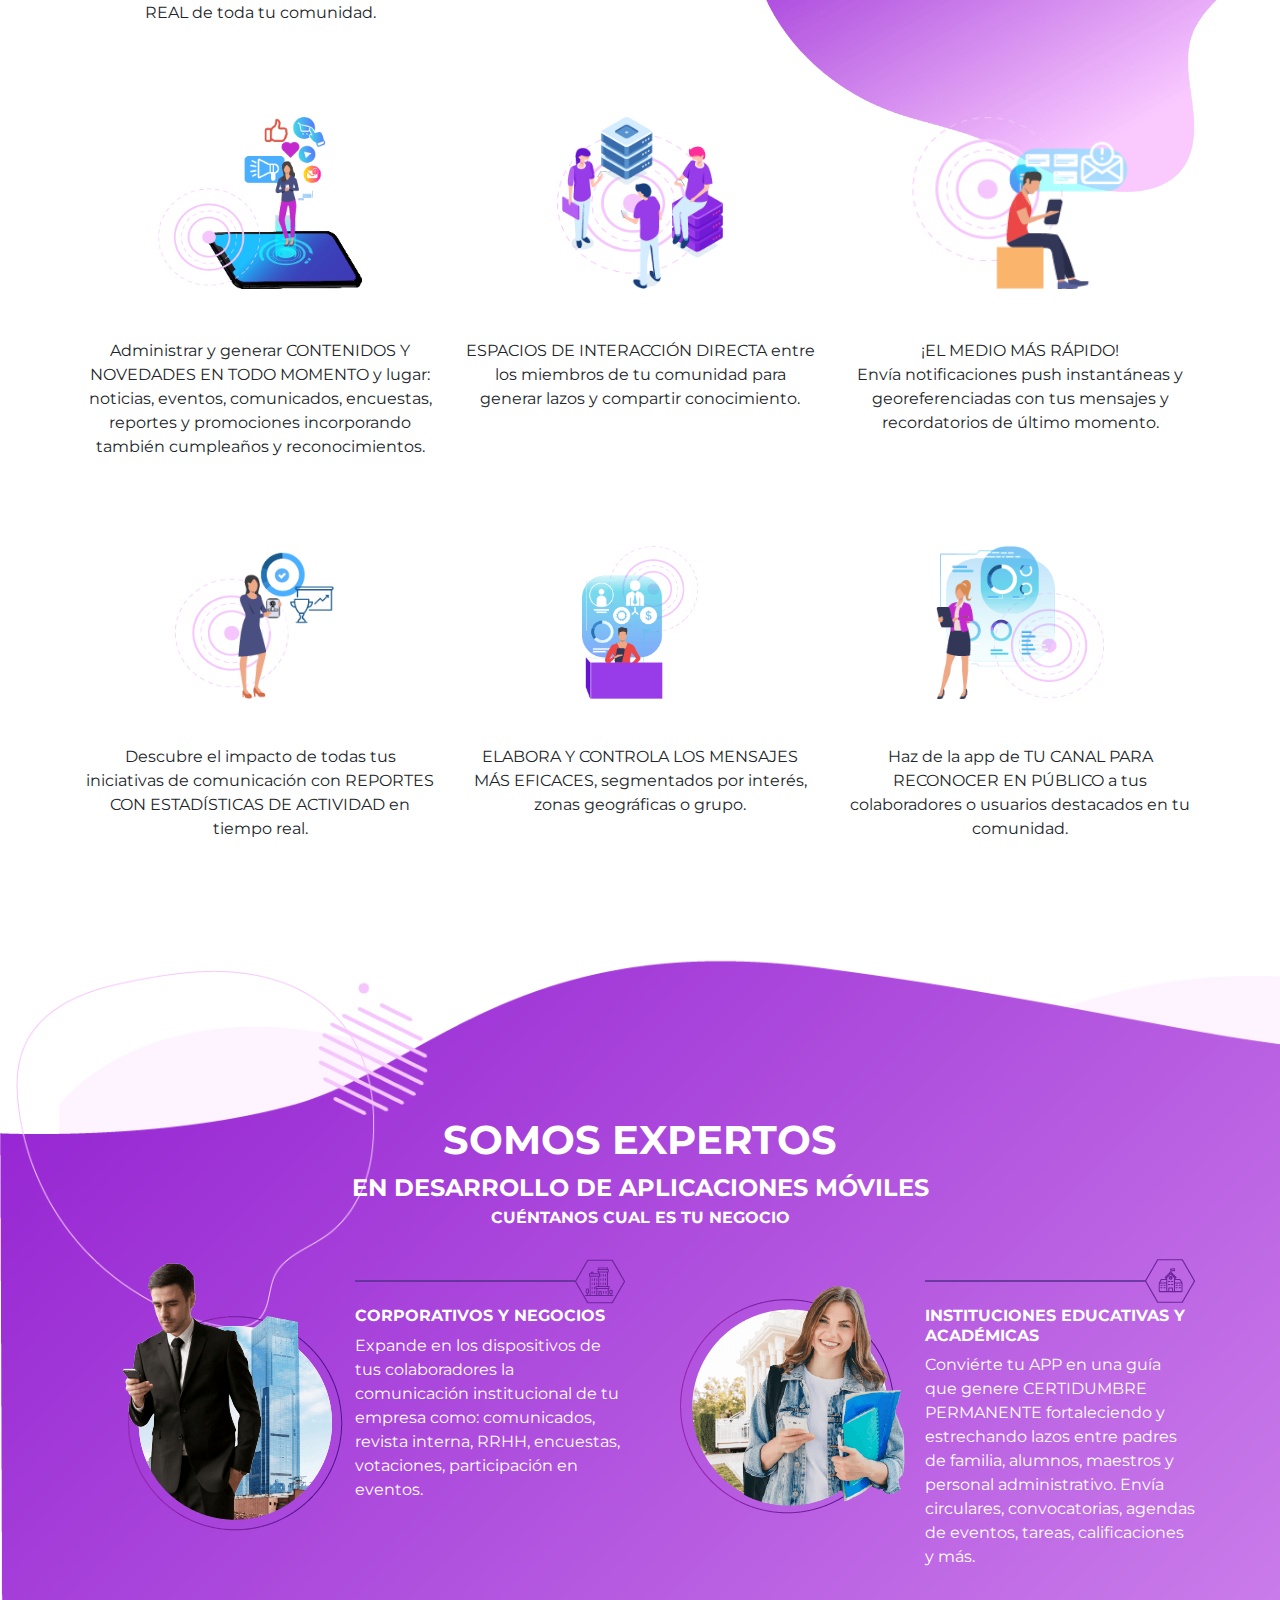
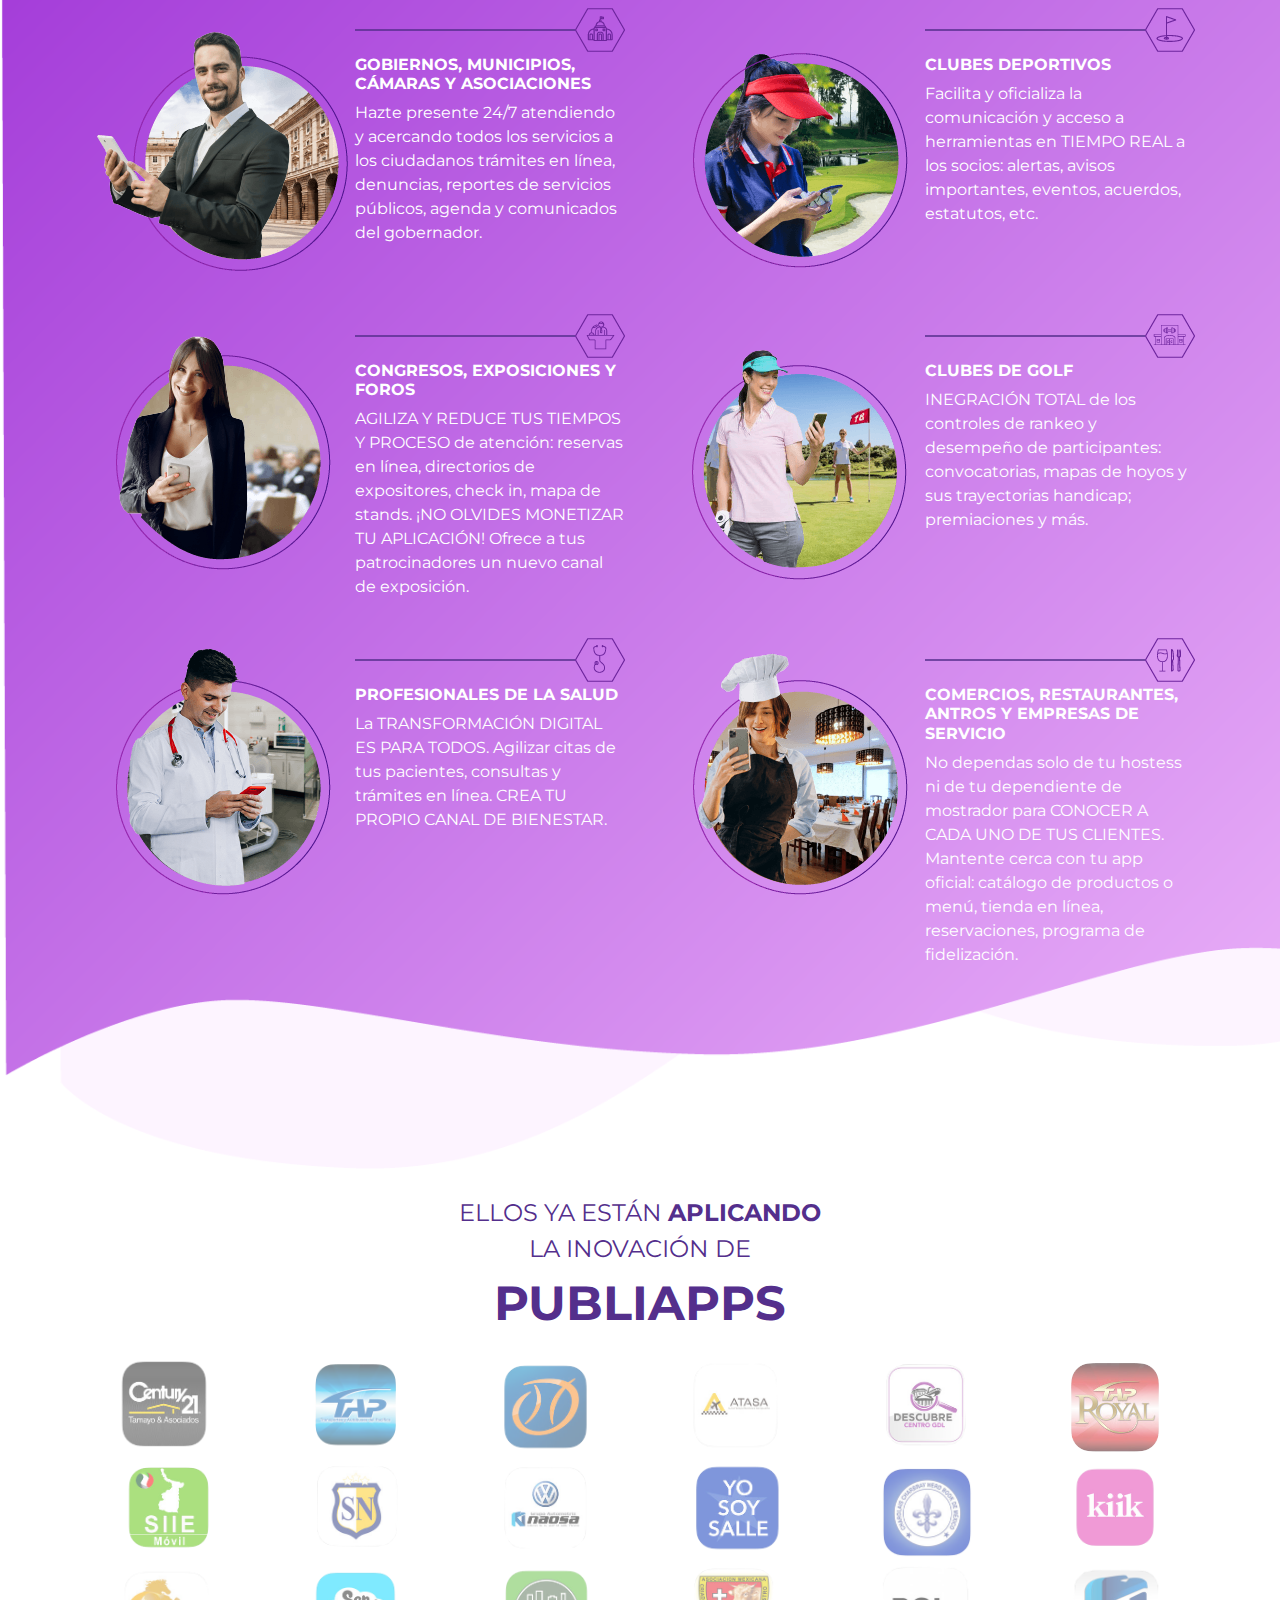
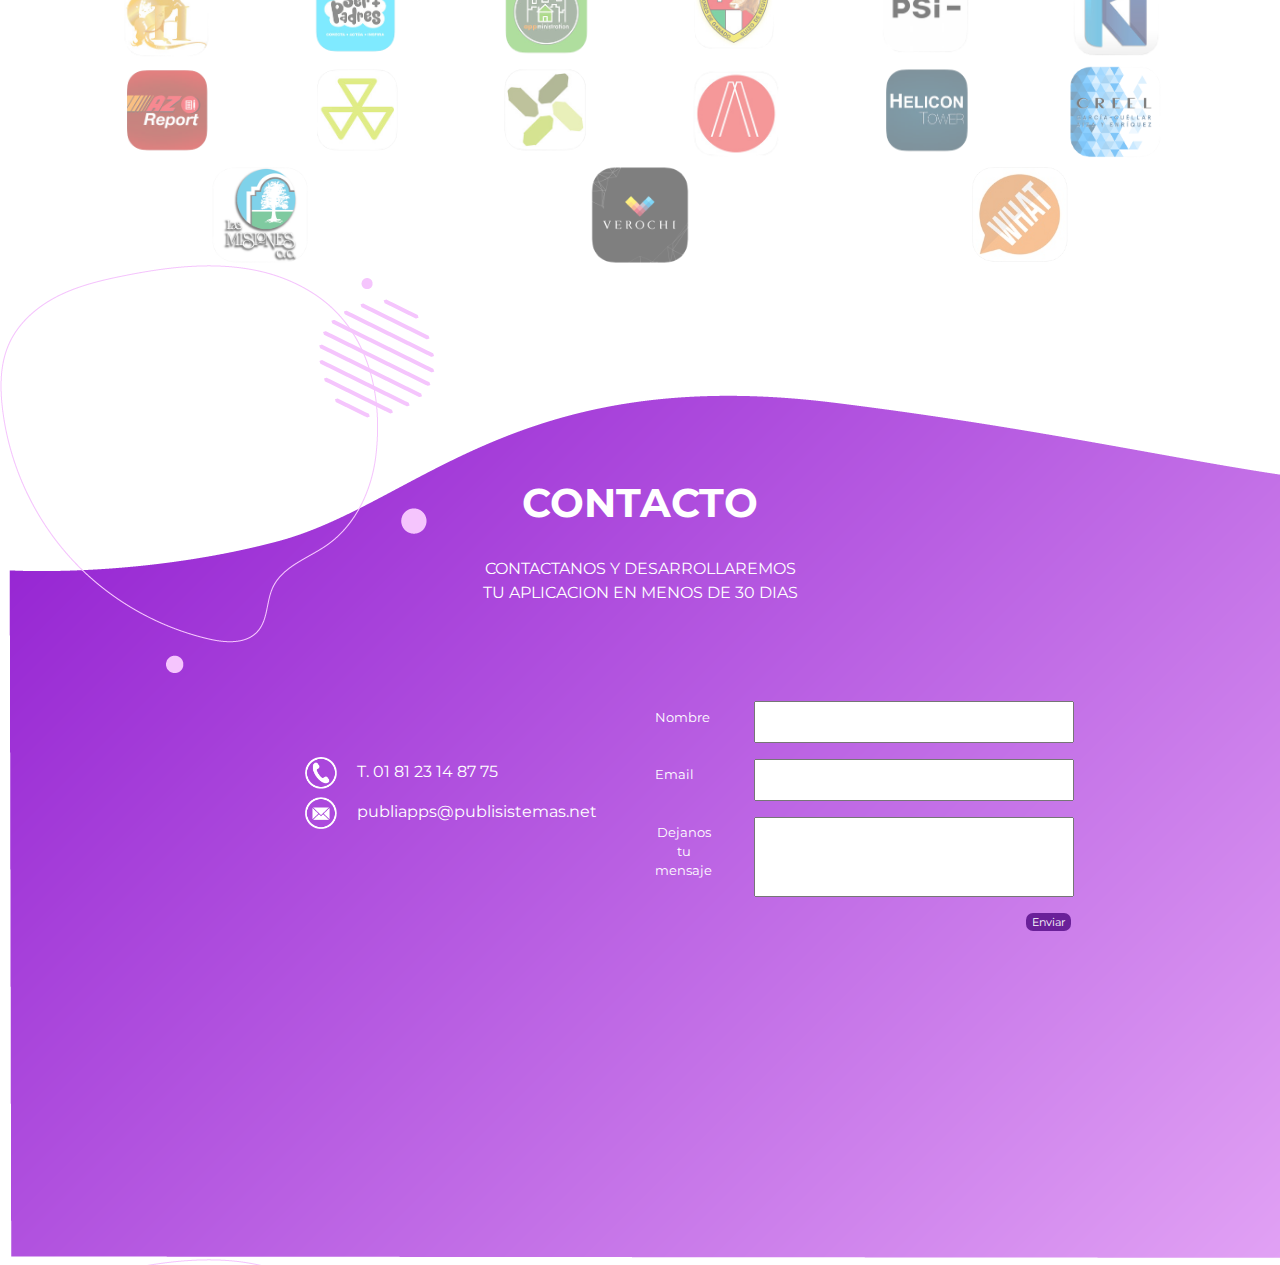
==== commit de5dc5ee: "listo boton top" ====
--- a/home.html
+++ b/home.html
@@ -20,9 +20,9 @@
         <button class="navbar-toggler" type="button" data-toggle="collapse" data-target="#navbarResponsive" aria-controls="navbarResponsive" aria-expanded="false" aria-label="Toggle navigation">
           <span class="navbar-toggler-icon"></span>
         </button>
-        <div class="collapse navbar-collapse" id="navbarResponsive">
+        <div class="collapse navbar-collapse text-right" id="navbarResponsive">
           <ul class="navbar-nav ml-auto">
-            <li class="nav-item active">
+            <li class="nav-item">
               <a class="nav-link" href="#beneficios">Beneficios</a>
             </li>
             <li class="nav-item">
@@ -34,21 +34,24 @@
             <li class="nav-item">
               <a class="nav-link" href="#contacto">Contacto</a>
             </li>
-            <li class="nav-item">
+            <li class="nav-item navbar-boton_fb">
               <a href="#" class="nav-link">
                 <img src="img/icono-fb.png" alt="">
               </a>
             </li>
+            <li class="nav-item navbar-boton_iniciar-sesion">
+              <a href="#" class="nav-link">Iniciar sesión</a>
+            </li>
           </ul>
         </div>
       </div>
     </nav>
   
     <!-- SECTION HOME -->
-    <div id="home" class="mt-5">
+    <div id="home">
       <div class="container">
         <div class="row">
-          <div class="col my-3">
+          <div class="col-md-4 my-3">
             <div class="home-texto_principal text-center my-5">
               <h1 class="mb-0">App</h1>
               <p> <span>personalizada</span> <br>para negocios</p>
@@ -59,7 +62,7 @@
               </p>
             </div>
           </div>
-          <div class="col text-center my-3">
+          <!-- <div class="col text-center my-3">
             <img src="img/app-1.png" alt="">
           </div>
           <div class="col text-center my-3">
@@ -67,43 +70,94 @@
           </div>
           <div class="col text-center my-3">
             <img src="img/app-3.png" alt="">
-          </div>
+          </div> -->
+        <div class="col-md-8 home-apps">
+          <img src="img/app-todas.png" alt="">
+        </div>
         </div>
       </div>
     </div>
     <!-- //SECTION HOME -->
 
     <!-- SECTION BENEFICIOS -->
-    <div id="beneficios" class="my-5">
+    <div id="beneficios">
       <div class="container">
+        <div class="row text-center mb-5 pb-5">
+          <div class="col-md-4 beneficios-titulo_principal">
+            <p>
+              <span class="beneficios-titulo_principal-mas_grande">Beneficios</span><br>
+              de tener una app
+            </p>
+          </div>
+        </div>
         <div class="row justify-content-start">
-          <div class="col-4">
-            Col 1
-          </div>
-          <div class="col-4">
-            Col 1
+          <div class="col-md-4 text-center">
+            <div class="beneficios-imagen">
+              <img class="my-3" src="img/beneficio-1.png" alt="">
+            </div>
+            <div class="beneficios-texto">
+              <p class="my-4">PLATAFORMA ÚNICA Y OFICIAL para centralizar todas las iniciativas, actividades y camapañas internas de tu organización permitiendo la interacción EN TIEMPO REAL de toda tu comunidad.</p>
+            </div>
+          </div>
+          <div class="col-md-4 text-center">
+            <div class="beneficios-imagen">
+              <img class="my-3" src="img/beneficio-2.png" alt="">
+            </div>
+            <div class="beneficios-texto">
+              <p class="my-4">Acceso 24/7</p>
+            </div>
           </div>
         </div>
         <div class="row justify-content-start">
-          <div class="col-4">
-            Col 1
-          </div>
-          <div class="col-4">
-            Col 1
-          </div>
-          <div class="col-4">
-            Col 1
+          <div class="col-md-4 text-center">
+            <div class="beneficios-imagen">
+              <img class="my-3" src="img/beneficio-3.png" alt="">
+            </div>
+            <div class="beneficios-texto">
+              <p class="my-4">Administrar y generar CONTENIDOS Y NOVEDADES EN TODO MOMENTO y lugar: noticias, eventos, comunicados, encuestas, reportes y promociones incorporando también cumpleaños y reconocimientos.</p>
+            </div>
+          </div>
+          <div class="col-md-4 text-center">
+            <div class="beneficios-imagen">
+              <img class="my-3" src="img/beneficio-4.png" alt="">
+            </div>
+            <div class="beneficios-texto">
+              <p class="my-4">ESPACIOS DE INTERACCIÓN DIRECTA entre los miembros de tu comunidad para generar lazos y compartir conocimiento.</p>
+            </div>
+          </div>
+          <div class="col-md-4 text-center">
+            <div class="beneficios-imagen">
+              <img class="my-3" src="img/beneficio-5.png" alt="">
+            </div>
+            <div class="beneficios-texto">
+              <p class="my-4">¡EL MEDIO MÁS RÁPIDO! <br> Envía notificaciones push instantáneas y georeferenciadas con tus mensajes y recordatorios de último momento.</p>
+            </div>
           </div>
         </div>
         <div class="row justify-content-start">
-          <div class="col-4">
-            Col 1
-          </div>
-          <div class="col-4">
-            Col 1
-          </div>
-          <div class="col-4">
-            Col 1
+          <div class="col-md-4 text-center">
+            <div class="beneficios-imagen">
+              <img class="my-3" src="img/beneficio-6.png" alt="">
+            </div>
+            <div class="beneficios-texto">
+              <p class="my-4">Descubre el impacto de todas tus iniciativas de comunicación con REPORTES CON ESTADÍSTICAS DE ACTIVIDAD en tiempo real.</p>
+            </div>
+          </div>
+          <div class="col-md-4 text-center">
+            <div class="beneficios-imagen">
+              <img class="my-3" src="img/beneficio-7.png" alt="">
+            </div>
+            <div class="beneficios-texto">
+              <p class="my-4">ELABORA Y CONTROLA LOS MENSAJES MÁS EFICACES, segmentados por interés, zonas geográficas o grupo.</p>
+            </div>
+          </div>
+          <div class="col-md-4 text-center">
+            <div class="beneficios-imagen">
+              <img class="my-3" src="img/beneficio-8.png" alt="">
+            </div>
+            <div class="beneficios-texto">
+              <p class="my-4">Haz de la app de  TU CANAL PARA RECONOCER EN PÚBLICO a tus colaboradores o usuarios destacados en tu comunidad.</p>
+            </div>
           </div>
         </div>
       </div>
@@ -332,8 +386,10 @@
       </div>
     </div>
     <!-- SECTION CLIENTES -->
+
+    <!-- SECTION CONTACTO -->
     <div id="contacto">
-      <div class="container">
+      <div class="container py-5">
         <div class="row">
           <div class="col text-center">
             
@@ -391,8 +447,13 @@
 
 
     </div>
-
-    
+    <!-- // SECTION CONTACTO -->
+
+    <!-- LINK TOP -->
+    <a class="link_to_top" href="#">
+      <img src="img/arrow-up.svg" alt="">
+    </a>
+    <!-- // LINK TOP -->
     <!-- Scripts Bootstrap -->
     <script src="https://code.jquery.com/jquery-3.4.1.slim.min.js" integrity="sha384-J6qa4849blE2+poT4WnyKhv5vZF5SrPo0iEjwBvKU7imGFAV0wwj1yYfoRSJoZ+n" crossorigin="anonymous"></script>
     <script src="https://cdn.jsdelivr.net/npm/popper.js@1.16.0/dist/umd/popper.min.js" integrity="sha384-Q6E9RHvbIyZFJoft+2mJbHaEWldlvI9IOYy5n3zV9zzTtmI3UksdQRVvoxMfooAo" crossorigin="anonymous"></script>
--- a/css/styles.css
+++ b/css/styles.css
@@ -1,9 +1,42 @@
 /*ESTILOS GENERALES*/
-
+html {
+    scroll-behavior: smooth;
+}
 body {
     font-family: 'Montserrat', sans-serif;
-}
-
+    background-image: url('../img/fondo-header.png');
+    background-repeat: no-repeat;
+    background-position: top right;
+    /* background-size: 60%; */
+    background-size: 70%;
+}
+.navbar {
+    height: 150px;
+}
+.navbar .navbar-brand img {
+    height: 100px;
+}
+.navbar .nav-item .nav-link {
+    color: #fff;
+}
+.navbar .navbar-boton_fb img{
+    height: 30px;
+}
+.navbar .navbar-boton_iniciar-sesion a {
+    border: solid 1px #fff;
+}
+.link_to_top {
+    padding: 15px;
+    position: fixed;
+    bottom: 30px;
+    right: 30px;
+    background-color: #f2befc;
+    border: solid 1px #772da5;
+}
+.link_to_top:hover {
+    background-color: #fff;
+    border: solid 1px #000;
+}
 /* // ESTILOS GENERALES*/
 
 /* ESTILOS HOME */
@@ -32,10 +65,44 @@
     font-size: 0.6em;
 }
 
+#home .home-apps img {
+    width: 100%
+}
 /* // ESTILOS HOME */
 
+
+/* ESTILOS BENEFICIOS*/
+
+#beneficios {
+    background-image: url('../img/fondo-beneficios.png'), url('../img/beneficios-fondo.png');
+    background-position: top left, 100% 20% ;
+    background-repeat: no-repeat, no-repeat;
+    /* background-size: 40%, 50%; */
+    background-size: 50%, 50%;
+    height: 1800px;
+    padding-top: 300px;
+}
+#beneficios .beneficios-titulo_principal {
+    text-transform: uppercase;
+    font-size: 1.5em;
+    color: #fff;
+}
+#beneficios .beneficios-titulo_principal-mas_grande {
+    font-weight: 700;
+    font-size: 1.6em;
+}
+#beneficios .beneficios-imagen img{
+    height: 80%;
+}
+#beneficios .beneficios-imagen, #beneficios .beneficios-texto {
+    height: 50%;
+}
+/* // ESTILOS BENEFICIOS*/
+
 /* ESTILOS CLIENTES*/
-
+#clientes {
+    margin-top: -60px;
+}
 #clientes .clientes-titulo {
     text-transform: uppercase;
     color: #542f8c;
@@ -58,6 +125,14 @@
 
 /* ESTILOS APPS PARA TODOS */
 
+#apps_para_todos {
+    background-image: url('../img/fondo-expertos.png');
+    background-size: cover;
+    /* padding-top: 100px; */
+    padding-top: 155px;
+    min-height: 1900px;
+    color: #fff;
+}
 #apps_para_todos .apps_para_todos-titulo_principal {
     text-transform: uppercase;
     font-weight: 700;
@@ -99,8 +174,10 @@
 
 /* ESTILOS CONTACTO*/
 #contacto {
-    margin-top: 2em;
-    background:#a33bd8;
+    /* padding-top: 150px; */
+    padding-top: 160px;
+    background-image: url('../img/fondo-footer.png');
+    min-height: 1000px;
 }
 
 
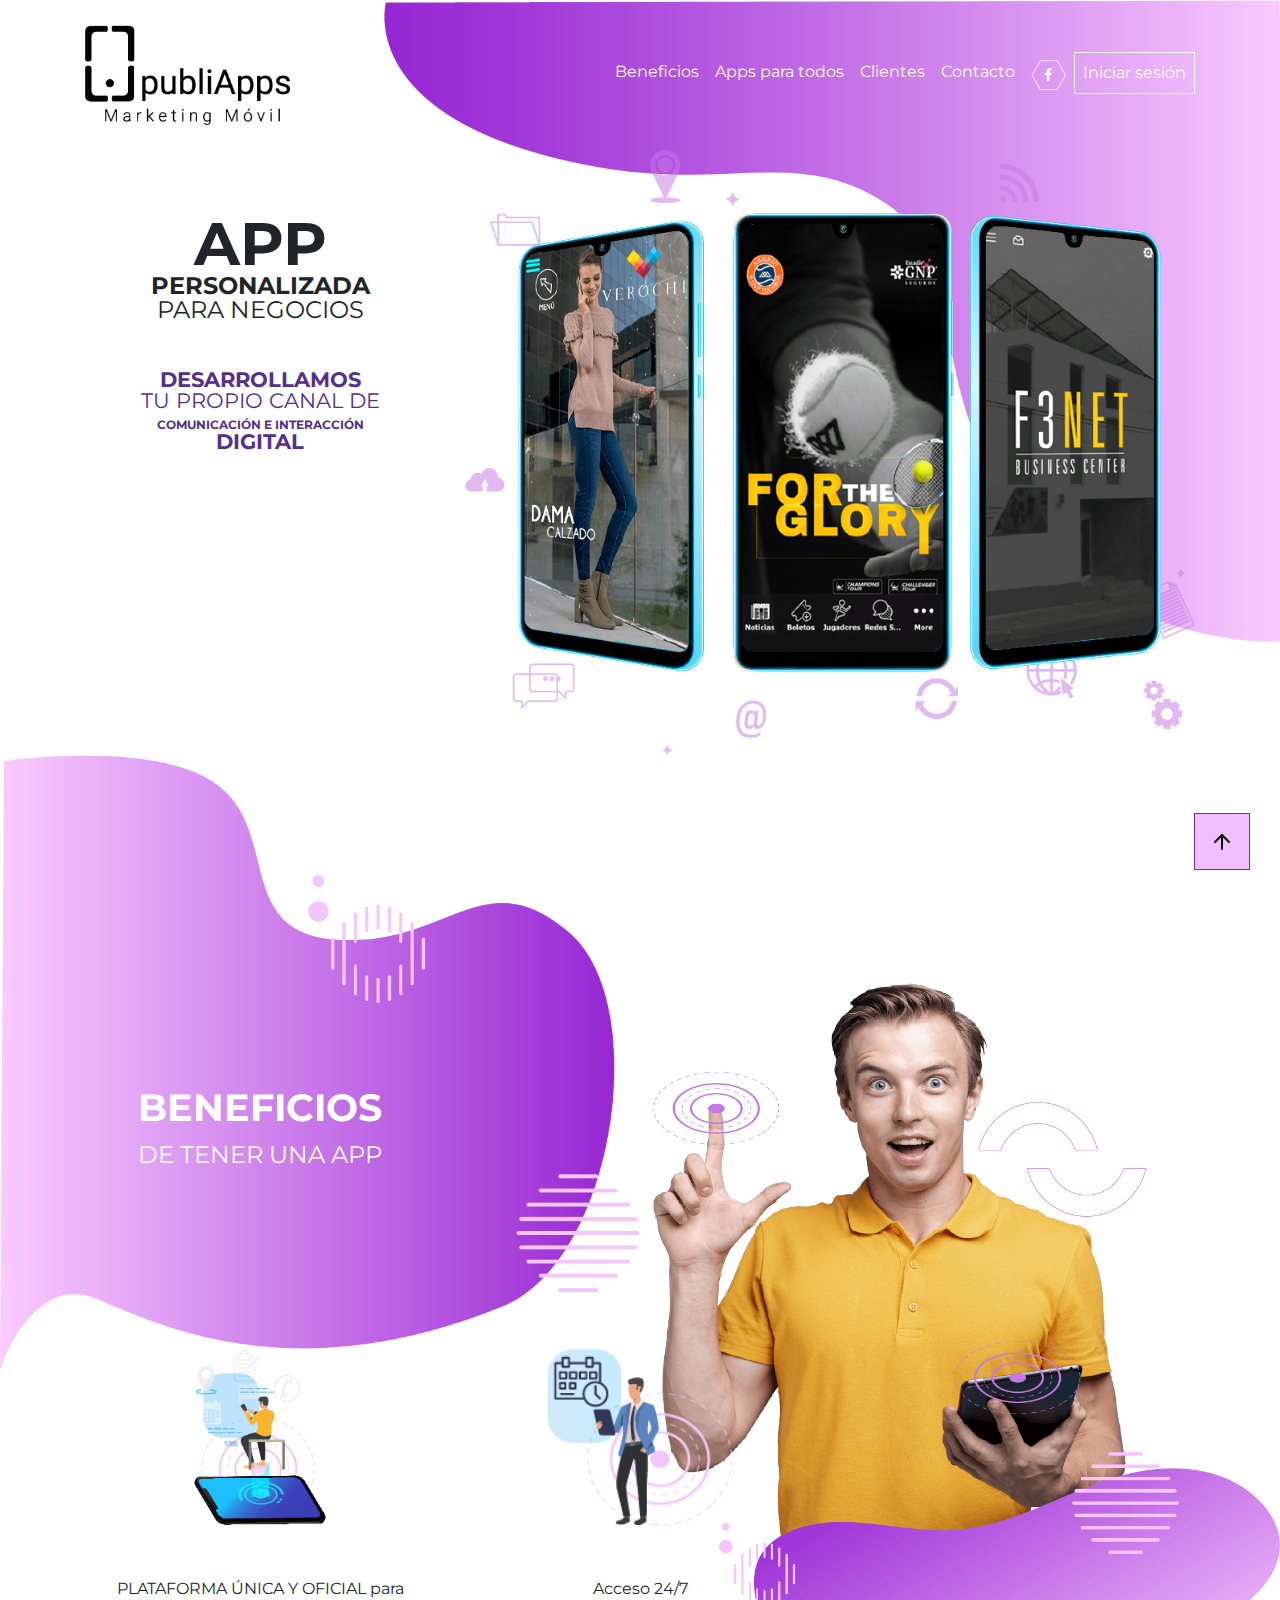
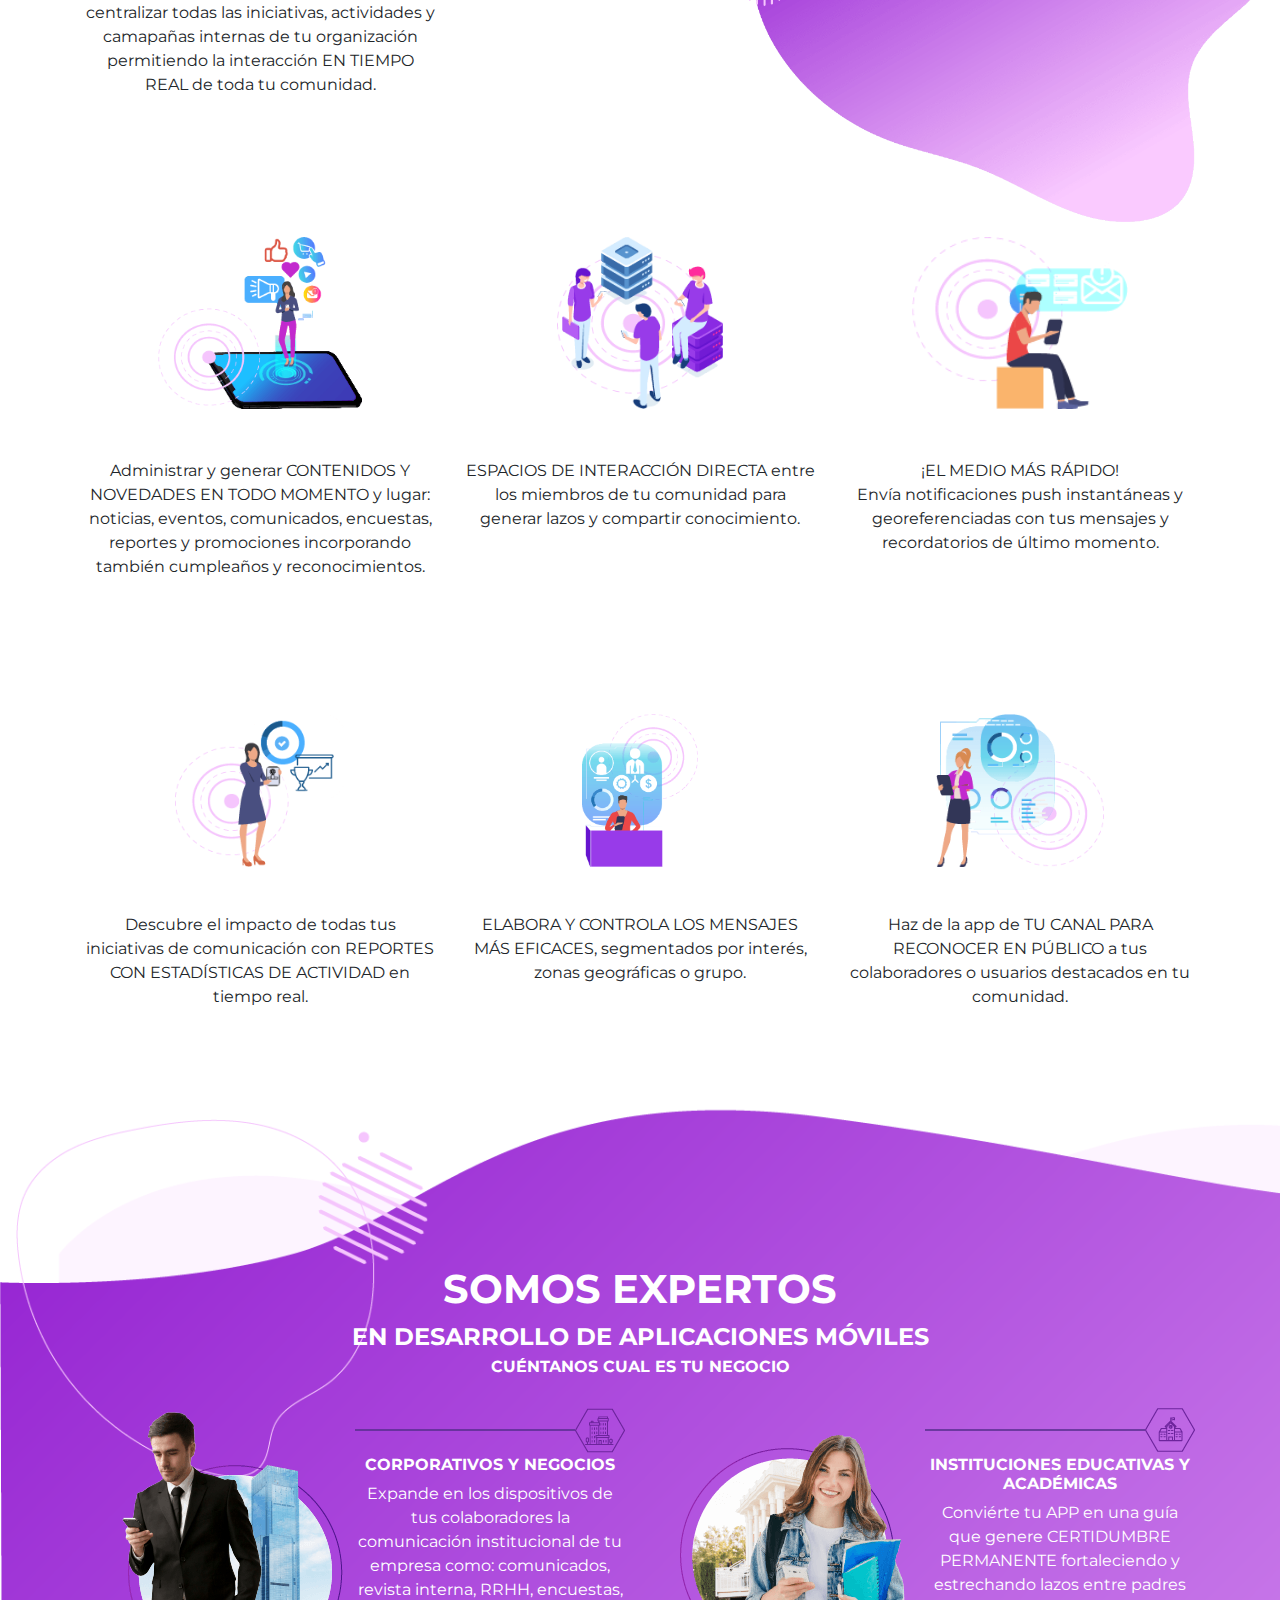
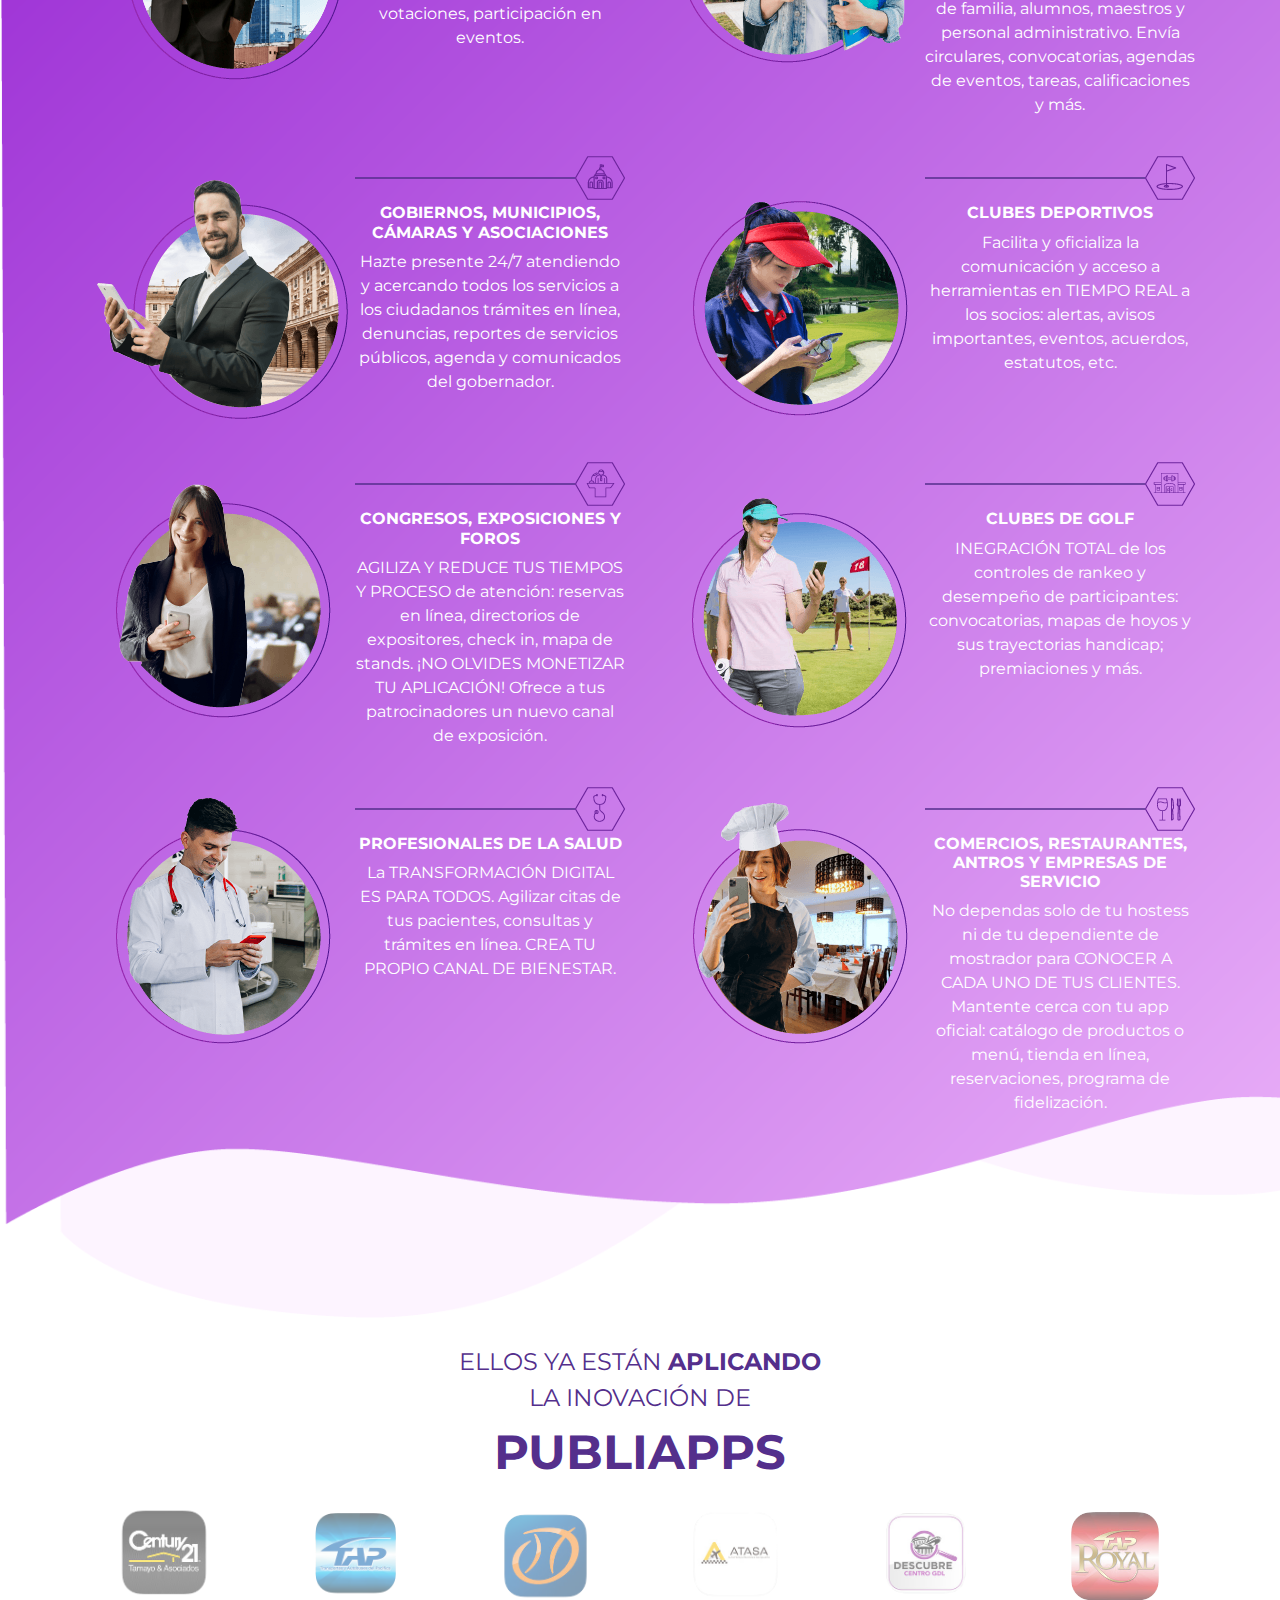
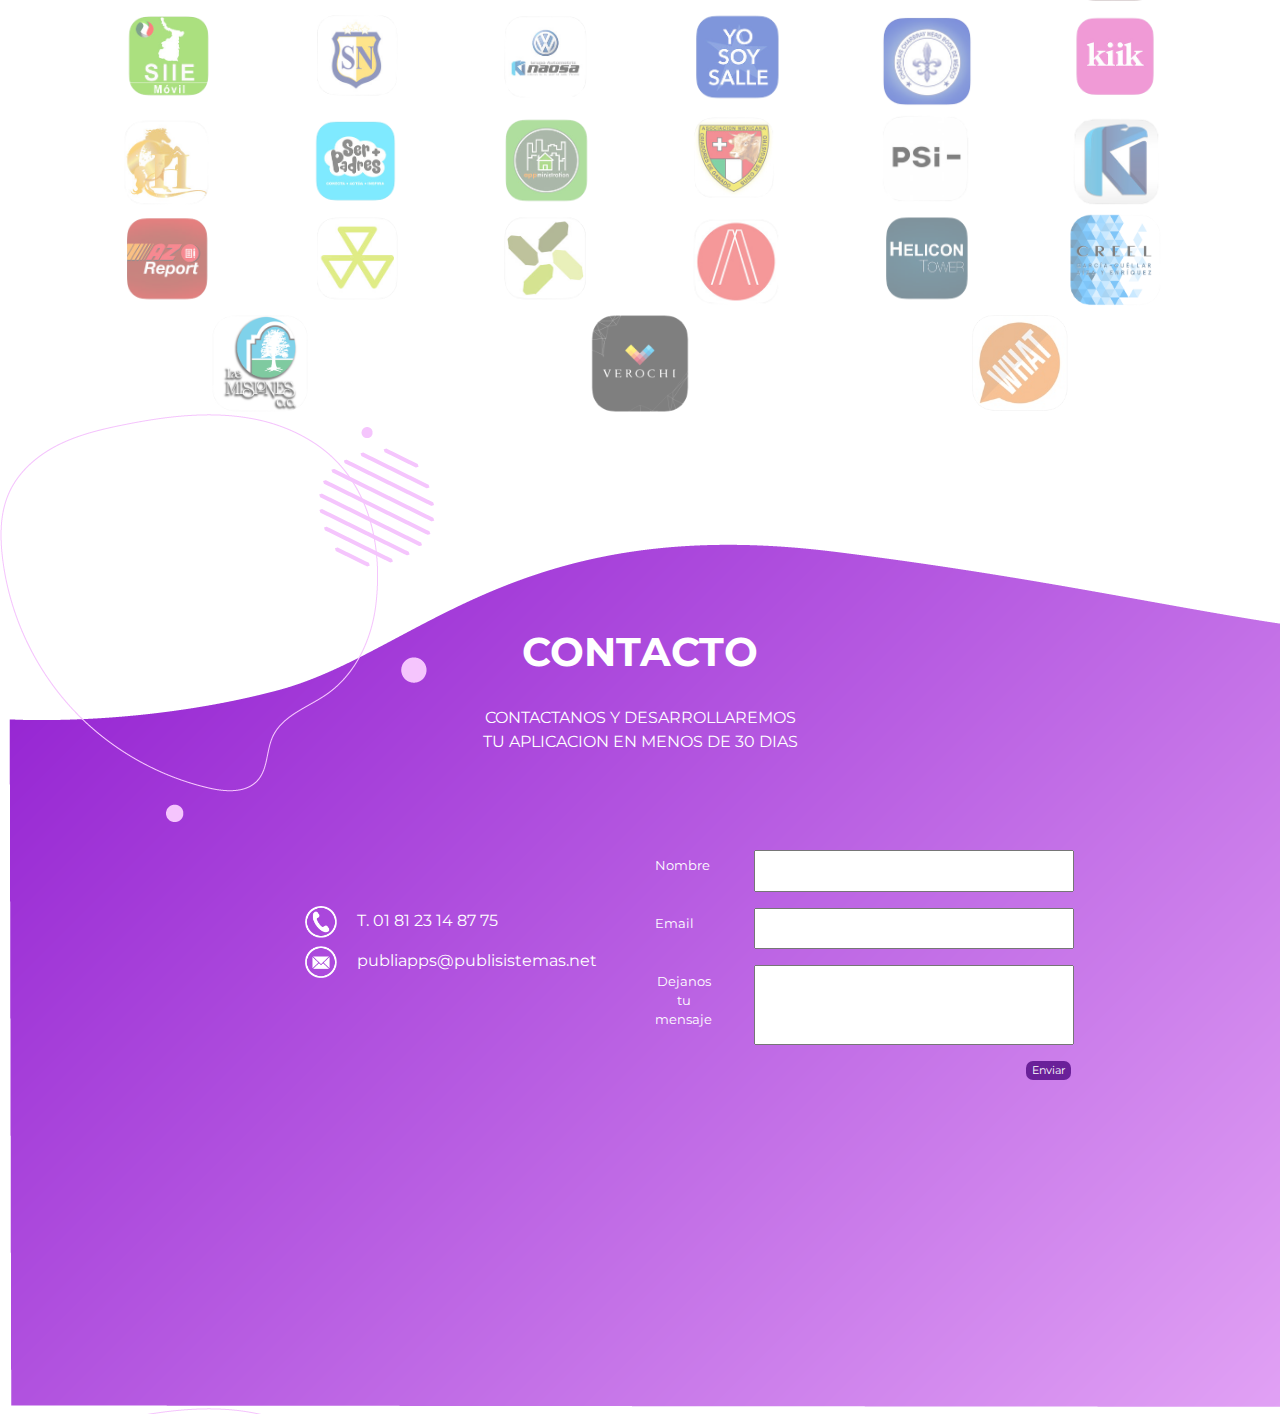
==== commit d6fd1c57: "css responsive" ====
--- a/home.html
+++ b/home.html
@@ -82,8 +82,8 @@
     <!-- SECTION BENEFICIOS -->
     <div id="beneficios">
       <div class="container">
-        <div class="row text-center mb-5 pb-5">
-          <div class="col-md-4 beneficios-titulo_principal">
+        <div class="row text-center mb-5 pb-5 beneficios-row_titulo">
+          <div class="col-md-4 my-4 beneficios-titulo_principal">
             <p>
               <span class="beneficios-titulo_principal-mas_grande">Beneficios</span><br>
               de tener una app
@@ -91,7 +91,7 @@
           </div>
         </div>
         <div class="row justify-content-start">
-          <div class="col-md-4 text-center">
+          <div class="col-md-4 my-4 text-center">
             <div class="beneficios-imagen">
               <img class="my-3" src="img/beneficio-1.png" alt="">
             </div>
@@ -99,7 +99,7 @@
               <p class="my-4">PLATAFORMA ÚNICA Y OFICIAL para centralizar todas las iniciativas, actividades y camapañas internas de tu organización permitiendo la interacción EN TIEMPO REAL de toda tu comunidad.</p>
             </div>
           </div>
-          <div class="col-md-4 text-center">
+          <div class="col-md-4 my-4 text-center">
             <div class="beneficios-imagen">
               <img class="my-3" src="img/beneficio-2.png" alt="">
             </div>
@@ -109,7 +109,7 @@
           </div>
         </div>
         <div class="row justify-content-start">
-          <div class="col-md-4 text-center">
+          <div class="col-md-4 my-4 text-center">
             <div class="beneficios-imagen">
               <img class="my-3" src="img/beneficio-3.png" alt="">
             </div>
@@ -117,7 +117,7 @@
               <p class="my-4">Administrar y generar CONTENIDOS Y NOVEDADES EN TODO MOMENTO y lugar: noticias, eventos, comunicados, encuestas, reportes y promociones incorporando también cumpleaños y reconocimientos.</p>
             </div>
           </div>
-          <div class="col-md-4 text-center">
+          <div class="col-md-4 my-4 text-center">
             <div class="beneficios-imagen">
               <img class="my-3" src="img/beneficio-4.png" alt="">
             </div>
@@ -125,7 +125,7 @@
               <p class="my-4">ESPACIOS DE INTERACCIÓN DIRECTA entre los miembros de tu comunidad para generar lazos y compartir conocimiento.</p>
             </div>
           </div>
-          <div class="col-md-4 text-center">
+          <div class="col-md-4 my-4 text-center">
             <div class="beneficios-imagen">
               <img class="my-3" src="img/beneficio-5.png" alt="">
             </div>
@@ -135,7 +135,7 @@
           </div>
         </div>
         <div class="row justify-content-start">
-          <div class="col-md-4 text-center">
+          <div class="col-md-4 my-4 text-center">
             <div class="beneficios-imagen">
               <img class="my-3" src="img/beneficio-6.png" alt="">
             </div>
@@ -143,7 +143,7 @@
               <p class="my-4">Descubre el impacto de todas tus iniciativas de comunicación con REPORTES CON ESTADÍSTICAS DE ACTIVIDAD en tiempo real.</p>
             </div>
           </div>
-          <div class="col-md-4 text-center">
+          <div class="col-md-4 my-4 text-center">
             <div class="beneficios-imagen">
               <img class="my-3" src="img/beneficio-7.png" alt="">
             </div>
@@ -151,7 +151,7 @@
               <p class="my-4">ELABORA Y CONTROLA LOS MENSAJES MÁS EFICACES, segmentados por interés, zonas geográficas o grupo.</p>
             </div>
           </div>
-          <div class="col-md-4 text-center">
+          <div class="col-md-4 my-4 text-center">
             <div class="beneficios-imagen">
               <img class="my-3" src="img/beneficio-8.png" alt="">
             </div>
@@ -174,7 +174,7 @@
           </p>
         </div>
       </div>
-      <div class="row">
+      <div class="row text-center">
         <div class="col">
           <div class="apps_para_todos-imagen">
             <img src="img/apps-1.png" alt="">
@@ -200,7 +200,7 @@
           </div>
         </div>
       </div>
-      <div class="row">
+      <div class="row text-center">
         <div class="col">
           <div class="apps_para_todos-imagen">
             <img src="img/apps-3.png" alt="">
@@ -226,7 +226,7 @@
           </div>
         </div>
       </div>
-      <div class="row">
+      <div class="row text-center">
         <div class="col">
           <div class="apps_para_todos-imagen">
             <img src="img/apps-5.png" alt="">
@@ -252,7 +252,7 @@
           </div>
         </div>
       </div>
-      <div class="row">
+      <div class="row text-center">
         <div class="col">
           <div class="apps_para_todos-imagen">
             <img src="img/apps-7.png" alt="">
--- a/css/styles.css
+++ b/css/styles.css
@@ -70,16 +70,14 @@
 }
 /* // ESTILOS HOME */
 
-
 /* ESTILOS BENEFICIOS*/
-
 #beneficios {
     background-image: url('../img/fondo-beneficios.png'), url('../img/beneficios-fondo.png');
     background-position: top left, 100% 20% ;
     background-repeat: no-repeat, no-repeat;
     /* background-size: 40%, 50%; */
     background-size: 50%, 50%;
-    height: 1800px;
+    min-height: 1800px;
     padding-top: 300px;
 }
 #beneficios .beneficios-titulo_principal {
@@ -169,9 +167,6 @@
 }
 /* // ESTILOS APPS PARA TODOS */
 
-
-
-
 /* ESTILOS CONTACTO*/
 #contacto {
     /* padding-top: 150px; */
@@ -179,9 +174,6 @@
     background-image: url('../img/fondo-footer.png');
     min-height: 1000px;
 }
-
-
-
 #contacto .contacto-titulo_primera_linea {
     font-weight: bold;
     font-size: 2.5em;
@@ -191,45 +183,35 @@
     margin-bottom: 0;
 
 }
-
 #contacto .contacto-subtitulo{
     color: white;
     font-family: 'Montserrat', sans-serif;
     text-transform: uppercase;   
 }
-
 #contacto .contacto-icono_telefono {
     height: 2em;
     margin-right: 1em;
 }
-
 #contacto .contacto-icono_correo {
     height: 2em;
     margin-right: 1em;
     
 }
-
 #contacto .contacto-info_telefono {
     margin-bottom: 0.5em;
     width: 20em;
     margin-top: 3.5em;
 }
-
 #contacto .contacto-info_correo {
     width: 20em;
 }
-
-
 #contacto .contacto-telefono {
     color: white;
     
 }
-
-
 #contacto .contacto-correo {
     color: white;
 }
-
 #contacto .contacto-info {
     display: flex;
     flex-direction: column;
@@ -237,25 +219,20 @@
     justify-content: center;
     margin-top: 5em;
 }
-
 #contacto .contact-form {
     margin-top: 5em;
 }
-
 #contacto .contacto-form_input{
     width: 20rem;
     margin-left: 3rem;
     resize: none;
 }
-
 #contacto .contacto-form_row {
     display: flex;
     flex-direction: row;
     margin-bottom: 1em;
 
 }
-
-
 #contacto .contacto-form_label {
     font-size: 0.8em;
     color: white;
@@ -264,7 +241,6 @@
     margin-top:0.5em;
     text-align: center;
 }
-
 #contacto .contacto-boton_de_envio {
     font-size: 0.7em;
     border-radius: 7px;
@@ -274,9 +250,65 @@
     color: white;
     float: right;
 }
-
-#contacto .contacto-boton-row{
+#contacto .contacto-boton-row {
     display: flex;
     width: 77%;
     justify-content: flex-end;
-}+}
+
+/*ESTILOS RESPONSIVOS*/
+@media (max-width: 991.98px) {
+    #beneficios, #apps_para_todos, #contacto {
+        background: none;
+    }
+    body {
+        background: #f2befc;
+    }
+    .navbar .navbar-collapse {
+        background: #f2befc;
+        z-index: 10;
+    }
+    .navbar .nav-item .nav-link {
+        color: #000;
+    }
+    #beneficios {
+        margin-top: 30px;
+        padding-top: 0;
+    }
+    #beneficios .beneficios-row_titulo {
+        padding-bottom: 0 !important;
+        margin-bottom: 0 !important;
+    }
+    #beneficios .beneficios-titulo_principal {
+        color: #000;
+    }
+    #beneficios .beneficios-imagen, #beneficios .beneficios-texto {
+        height: auto;
+    }
+    #beneficios .beneficios-imagen img {
+        height: 130px;
+    }
+    #apps_para_todos {
+        padding-top: 0;
+        color: #000;
+    }
+    #apps_para_todos .apps_para_todos-imagen, #apps_para_todos .apps_para_todos-texto {
+        width: 100%;
+    }
+    #clientes {
+        margin-top: 30px;
+    }
+    #contacto {
+        padding-top: 0;
+    }
+}
+@media (min-width: 768px) and (max-width: 991.98px) { 
+    #beneficios {
+        background-image: url('../img/beneficios-fondo.png');
+        background-position: top right ;
+        background-repeat: no-repeat;
+        background-size: 50%;
+        min-height: 1800px;
+        padding-top: 0;
+    }
+ }